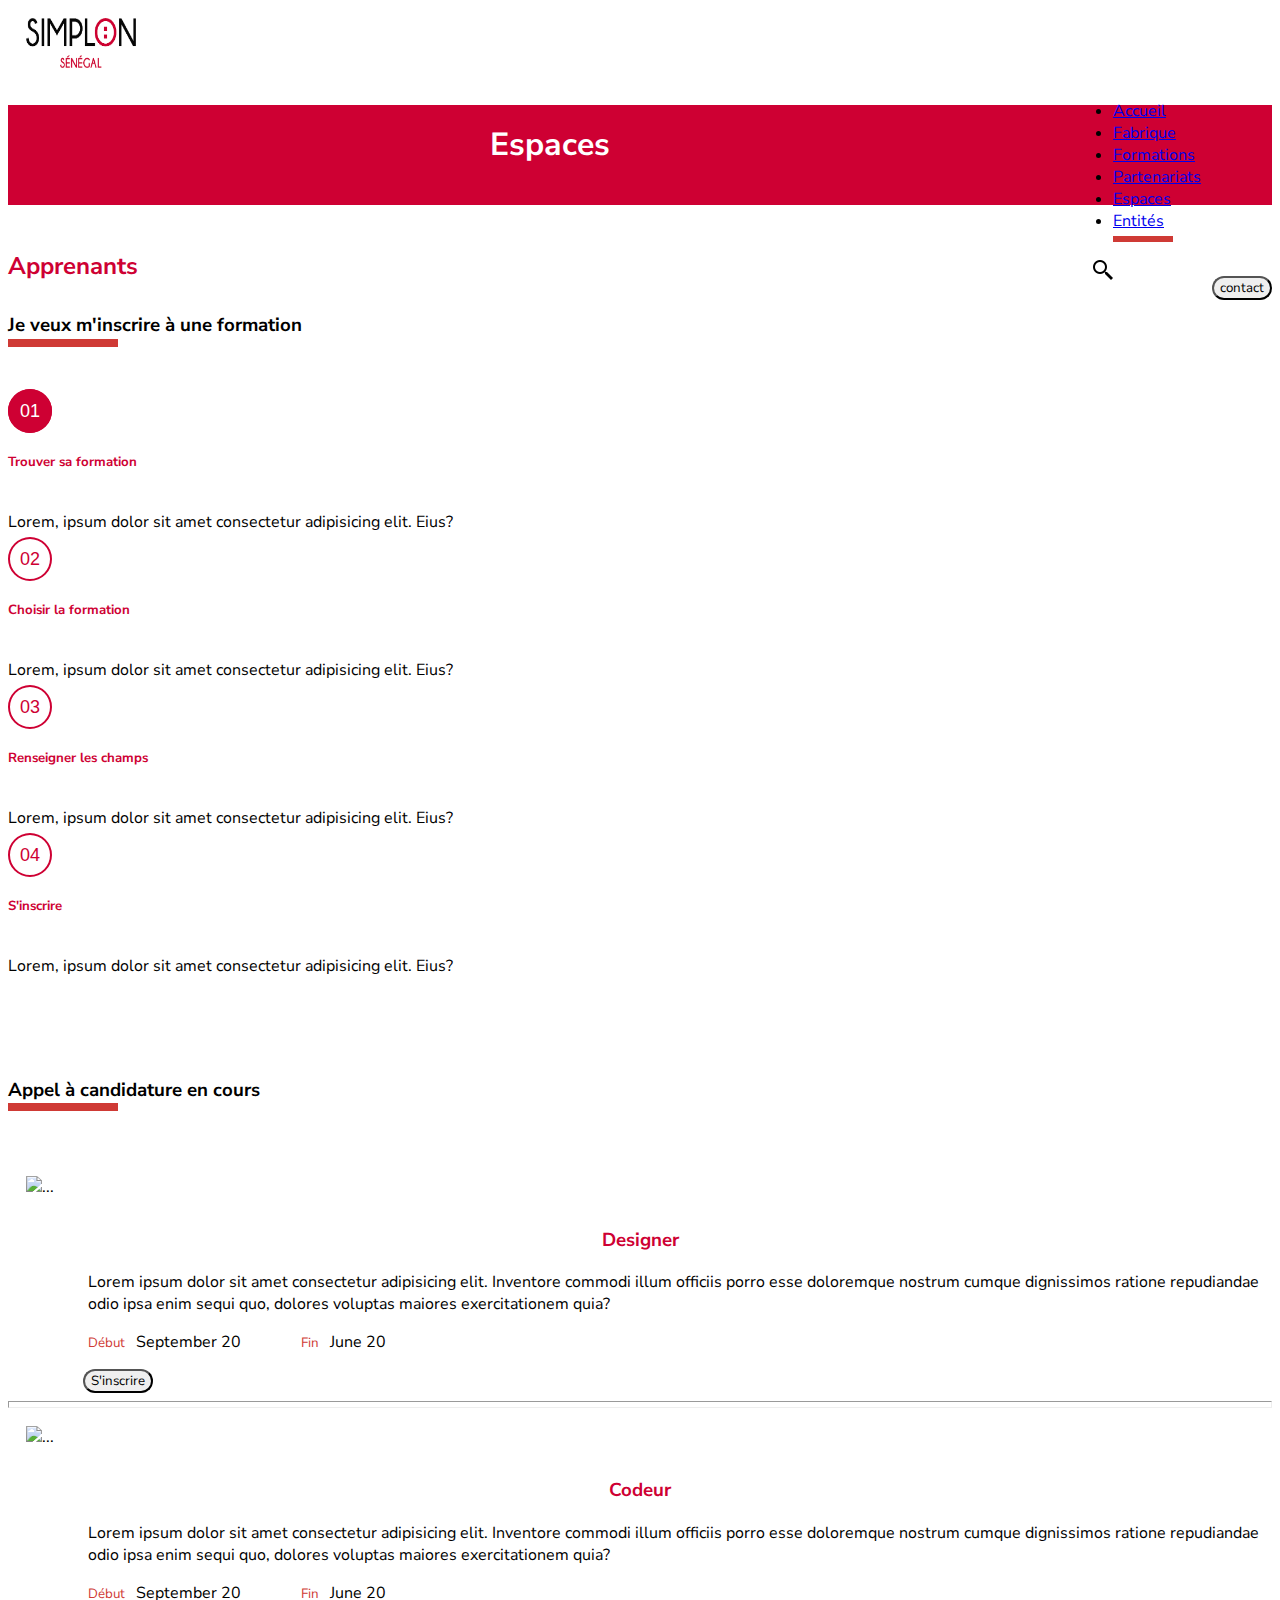
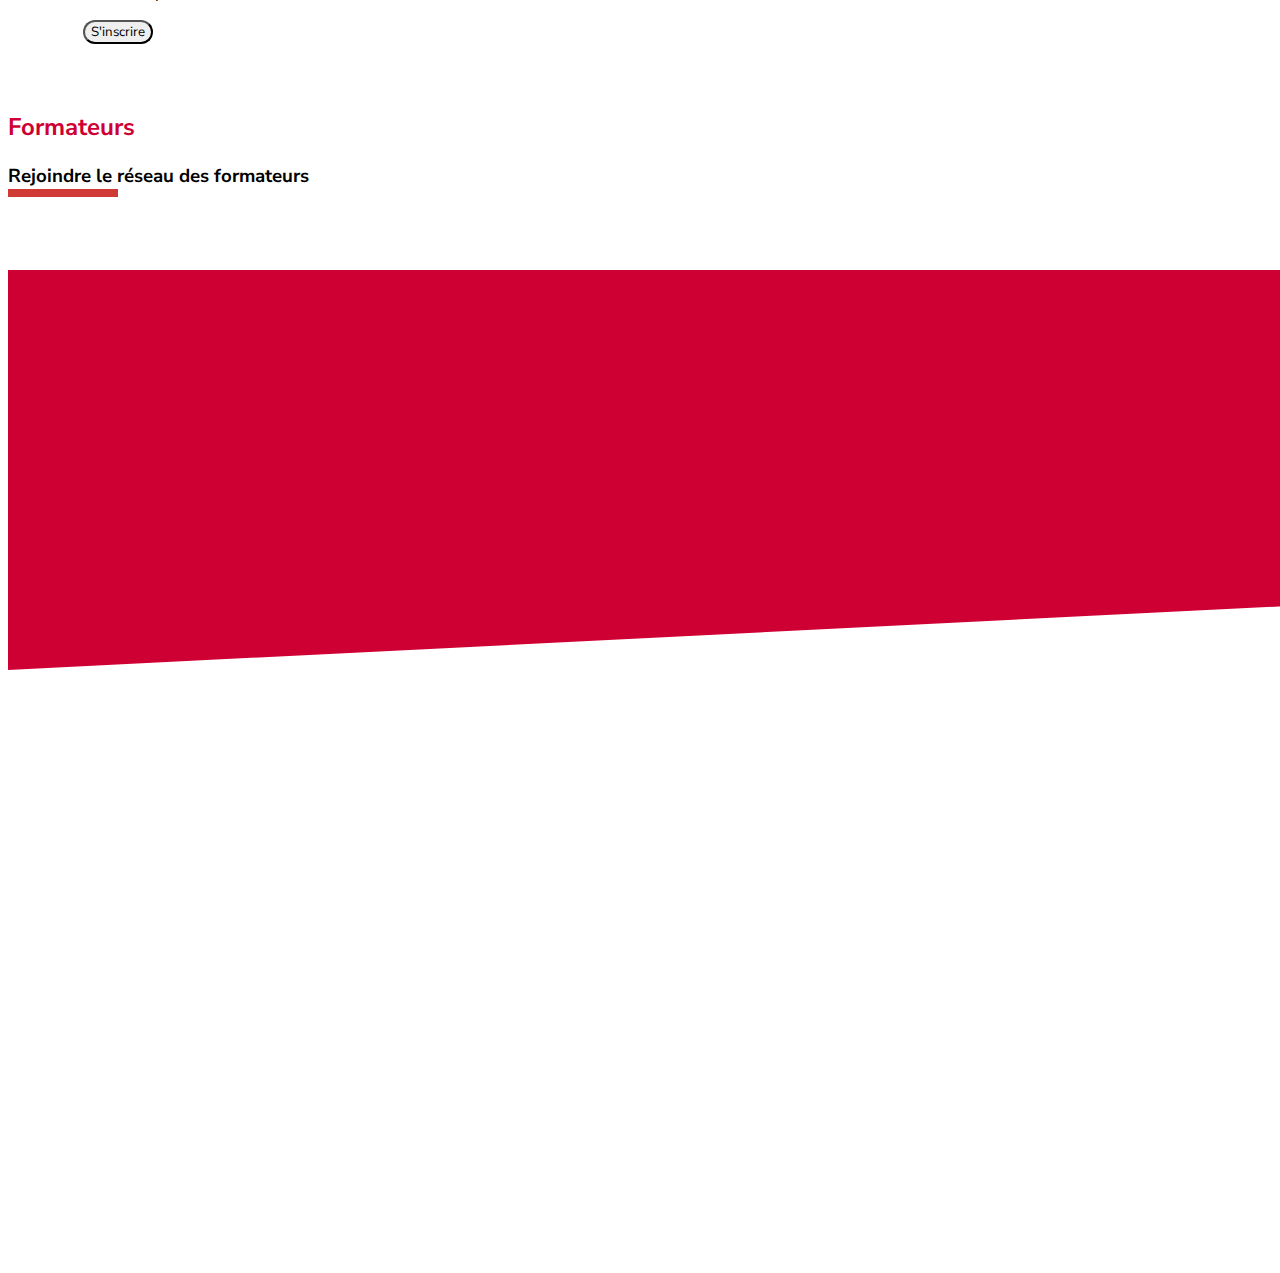
==== espace.html @ 616d5874 "première partie de Espace" ====
<!DOCTYPE html>
<html lang="fr">
<head>
    <meta charset="UTF-8">
    <meta http-equiv="X-UA-Compatible" content="IE=edge">
    <meta name="viewport" content="width=device-width, initial-scale=1.0">
    <link href="https://cdn.jsdelivr.net/npm/bootstrap@5.1.3/dist/css/bootstrap.min.css" rel="stylesheet" integrity="sha384-1BmE4kWBq78iYhFldvKuhfTAU6auU8tT94WrHftjDbrCEXSU1oBoqyl2QvZ6jIW3" crossorigin="anonymous">
    <link rel="stylesheet" href="espace.css">
    <title>Espace</title>
</head>
<body>
  <div class="row">
      <div class="col-6">
        <img src="images/simplon.png" width="110px" height="50px" alt="" id="logo">
      </div>
      <div class="col-6" id="liste">
        <nav class="navbar navbar-expand-lg ">
          <ul class="navbar-nav ml-auto">
              <li class="nav-item">
                  <a id="nv1" class="nav-link" href="#">
                    Accueil
                  </a>
              </li>
              <li class="nav-item">
                  <a class="nav-link" href="#">
                    Fabrique
                  </a>
              </li>
              <li class="nav-item">
                  <a class="nav-link" href="#">
                    Formations
                  </a>
              </li>
              <li class="nav-item">
                  <a class="nav-link" href="#">
                    Partenariats
                  </a>
              </li>
              <li class="nav-item">
                  <a class="nav-link" id="under" href="#">
                    Espaces
                  </a>
              </li>
              <li class="nav-item">
                  <a class="nav-link" href="#">
                    Entités
                  </a>
              </li>
          </ul>
          <img src="images/icons8-search-24.png" alt="" id="search">
          <button class="btn btn-danger" id="btn1">contact</button>
        </nav>
      </div>
  </div>
  <div class="bar_rouge">
      <h1>Espaces</h1>
  </div>
  <h2>Apprenants</h2>
  <div class="container">
    <h3 id="sous-titre1"><span class="appel">Je veux </span>m'inscrire à une formation</h3></br></br>
      <div class="row">
        <div class="col-3" id="col3">
            <span class="cercle" id="first">01</span>
            <h5 id="etape">Trouver sa formation</h5>
            <p id="para1">
                Lorem, ipsum dolor sit amet consectetur adipisicing elit. Eius?
            </p>
        </div>
        <div class="col-3" id="col3">
            <span class="cercle">02</span>
            <h5 id="etape">Choisir la formation</h5>
            <p id="para1">
                Lorem, ipsum dolor sit amet consectetur adipisicing elit. Eius?
            </p>
        </div>
        <div class="col-3" id="col3">
            <span class="cercle">03</span>
            <h5 id="etape">Renseigner les champs</h5>
            <p id="para1">
                Lorem, ipsum dolor sit amet consectetur adipisicing elit. Eius?
            </p>
        </div>
        <div class="col-3" id="col3">
            <span class="cercle">04</span>
            <h5 id="etape">S'inscrire</h5>
            <p id="para1">
                Lorem, ipsum dolor sit amet consectetur adipisicing elit. Eius?
            </p>
        </div>
    </div>
      <h3 id="sous-titre2"><span class="appel">Appel à </span>candidature en cours</h3></br></br>
      <div class="row">
        <div class="col-lg-4">
          <img id="img1" src="../../../Téléchargements/design.png" class="img-fluid rounded-start" alt="...">
        </div>
        <div class="col-lg-8">
          <div class="card-body">
            <h3 class="card-title">Designer</h3>
            <p class="card-text">
              Lorem ipsum dolor sit amet consectetur adipisicing elit. Inventore commodi illum officiis
              porro esse doloremque nostrum cumque dignissimos ratione repudiandae odio ipsa enim sequi
              quo, dolores voluptas maiores exercitationem quia?
            </p>
            <p class="card-text"><small id="start" >Début</small> September 20<small id="end" >Fin</small> June 20</p>
            <button class="btn btn-danger" id="btn1">S'inscrire</button>
          </div>
        </div>
      </div>
      <hr class="separate">
      <div class="row">
        <div class="col-lg-4">
          <img id="img1" src="../../../Téléchargements/dev.png" class="img-fluid rounded-start" alt="...">
        </div>
        <div class="col-lg-8">
          <div class="card-body">
            <h3 class="card-title">Codeur</h3>
            <p class="card-text">
              Lorem ipsum dolor sit amet consectetur adipisicing elit. Inventore commodi illum officiis
              porro esse doloremque nostrum cumque dignissimos ratione repudiandae odio ipsa enim sequi
              quo, dolores voluptas maiores exercitationem quia?
            </p>
            <p class="card-text"><small id="start" >Début</small> September 20<small id="end" >Fin</small> June 20</p>
            <button class="btn btn-danger" id="btn2">S'inscrire</button>
          </div>
        </div>
      </div>
  </div>
</br>
  <h2>Formateurs</h2>
  <div class="container">
    <h3 id="sous-titre"><span class="appel">Rejoindre </span>le réseau des formateurs</h3></br></br>
  </div>
  <div id="trapeze">
    <h3 id="about">A propos du reseau</h3>
    <p id="txtAbout">
      Lorem ipsum dolor sit amet consectetur adipisicing elit. Repudiandae facilis corrupti nam culpa aspernatur! Neque maiores quos debitis alias nesciunt laboriosam, necessitatibus voluptatibus facere adipisci sequi esse ipsum. Autem, tempora. Ut aut suscipit, amet tempore eum expedita deserunt eveniet voluptatem.
    </p>
  </div>
</body>
</html>
---- espace.css ----
@import url('https://fonts.googleapis.com/css2?family=Nunito+Sans:ital,wght@0,200;0,300;0,400;0,600;0,700;0,800;0,900;1,200;1,300;1,400;1,600;1,700;1,800;1,900&display=swap');

/*pour éviter les soucis de marges qui débordent*/
*{
    box-sizing: border-box;
    font-family: 'Nunito Sans', sans-serif;
}
/*mettre la couleur de la page blanc*/
body{
    background-color: #FFFFFF;
    font-size: 16px;   
}

h1{
    text-align: center;
    padding: 18px;
}
h2{
    margin-top: 45px;
    color: #CE0033;
}
button,#btn1{
    border-radius: 20px;
}
#liste{
    float: right;
}

img, #search{
    margin: 10px 18px;
}
.bar_rouge {
    background-color: #CE0033;
    color: white;
    height: 100px;
}

.appel {
    position: relative;
    line-height: 1.2em;
}
.appel:before {
    position: absolute;
    left: 0;
    top: 1.4em;
    height: 0;
    width: 110px;
    content: '';
    border-top: 8px solid #CF3A35;
}
.separate{
    color: #CE0033;
    height: 7px;
}
#under{
    position: relative;
}
#under::before{
    position: absolute;
    left: 2;
    top: 3.0em;
    height: 0;
    width: 60px;
    content: '';
    border-top: 6px solid #CF3A35;
}
#sous-titre1{
    margin-top: 30px;
}
#sous-titre2{
    margin-top: 100px;
}
.cercle{
    width: 100px;
    height: 50px;
    padding: 10px;
    margin-bottom: 80px;
    border: 2px solid #CE0033;
    color: #CE0033;
    text-align: center;
    font: 18px Arial, sans-serif;
    border-radius: 50%;
}
#etape{
    color: #CE0033;
    margin-top: 30px;
    margin-bottom: 40px;
}
#first{
    background-color: #CE0033;
    color: white;
}
.nav-item{
    align-items: center;
    color: black;
}
.card-title{
    text-align: center;
    color: #CE0033;
}
.card-text{
    margin-left: 80px;
}
p .card-text{
    justify-content: left;
    margin-left: 20px;
}

p #start,#end{
    color: #CF3A35;
    margin-right: 7px;
}
p #end{
    margin-left: 60px;
}

button,#btn1 ,#btn2{
    margin-left: 75px;
    border-radius: 20px;
}
#trapeze{
    width: 0;
    height: 400px;
    border-top: 0vw solid transparent;
    border-left: 100vw solid #CE0033;
    border-bottom: 5vw solid transparent;
}

/*

.appel:before {
    position: absolute;
    left: 0;
    top: 1.4em;
    height: 0;
    width: 110px;
    content: '';
    border-top: 8px solid #CF3A35;
}

#img1{
    height: 249px;
    margin: 30px 50px;
    width: 400px;
    left: 194px;
    top: 1604px;
    border-radius: 10px;
}
.card-title{
    color: #CF3A35;
    text-align: center;
}
.designer{
    font-family: Nunito Sans;
    font-size: 30px;
    font-style: normal;
    font-weight: 700;
    line-height: 41px;
    letter-spacing: 0.05em;
    text-align: center;
}



.bar_rouge {
    margin-top: 12px;
    background-color: #CE0033;
    color: white;
    text-align: center;
    height: 100px;
}
h2{
    color: #CE0033;
    margin-top: 50px;
    margin-left: 180px;
}

#nv1{
    color: black;
    align-items: right;
}
#para1
{
    text-align: justify;
    justify-items: self-start;
}

#liste{
    float: right;
    display: inline-table;
}
.cercle{
  width: 100px;
  height: 50px;
  padding: 10px;
  border: 2px solid #CE0033;
  color: #CE0033;
  text-align: center;
  font: 14px Arial, sans-serif;
  border-radius: 50%;
}


h5{
    color: #CE0033;
}
*/
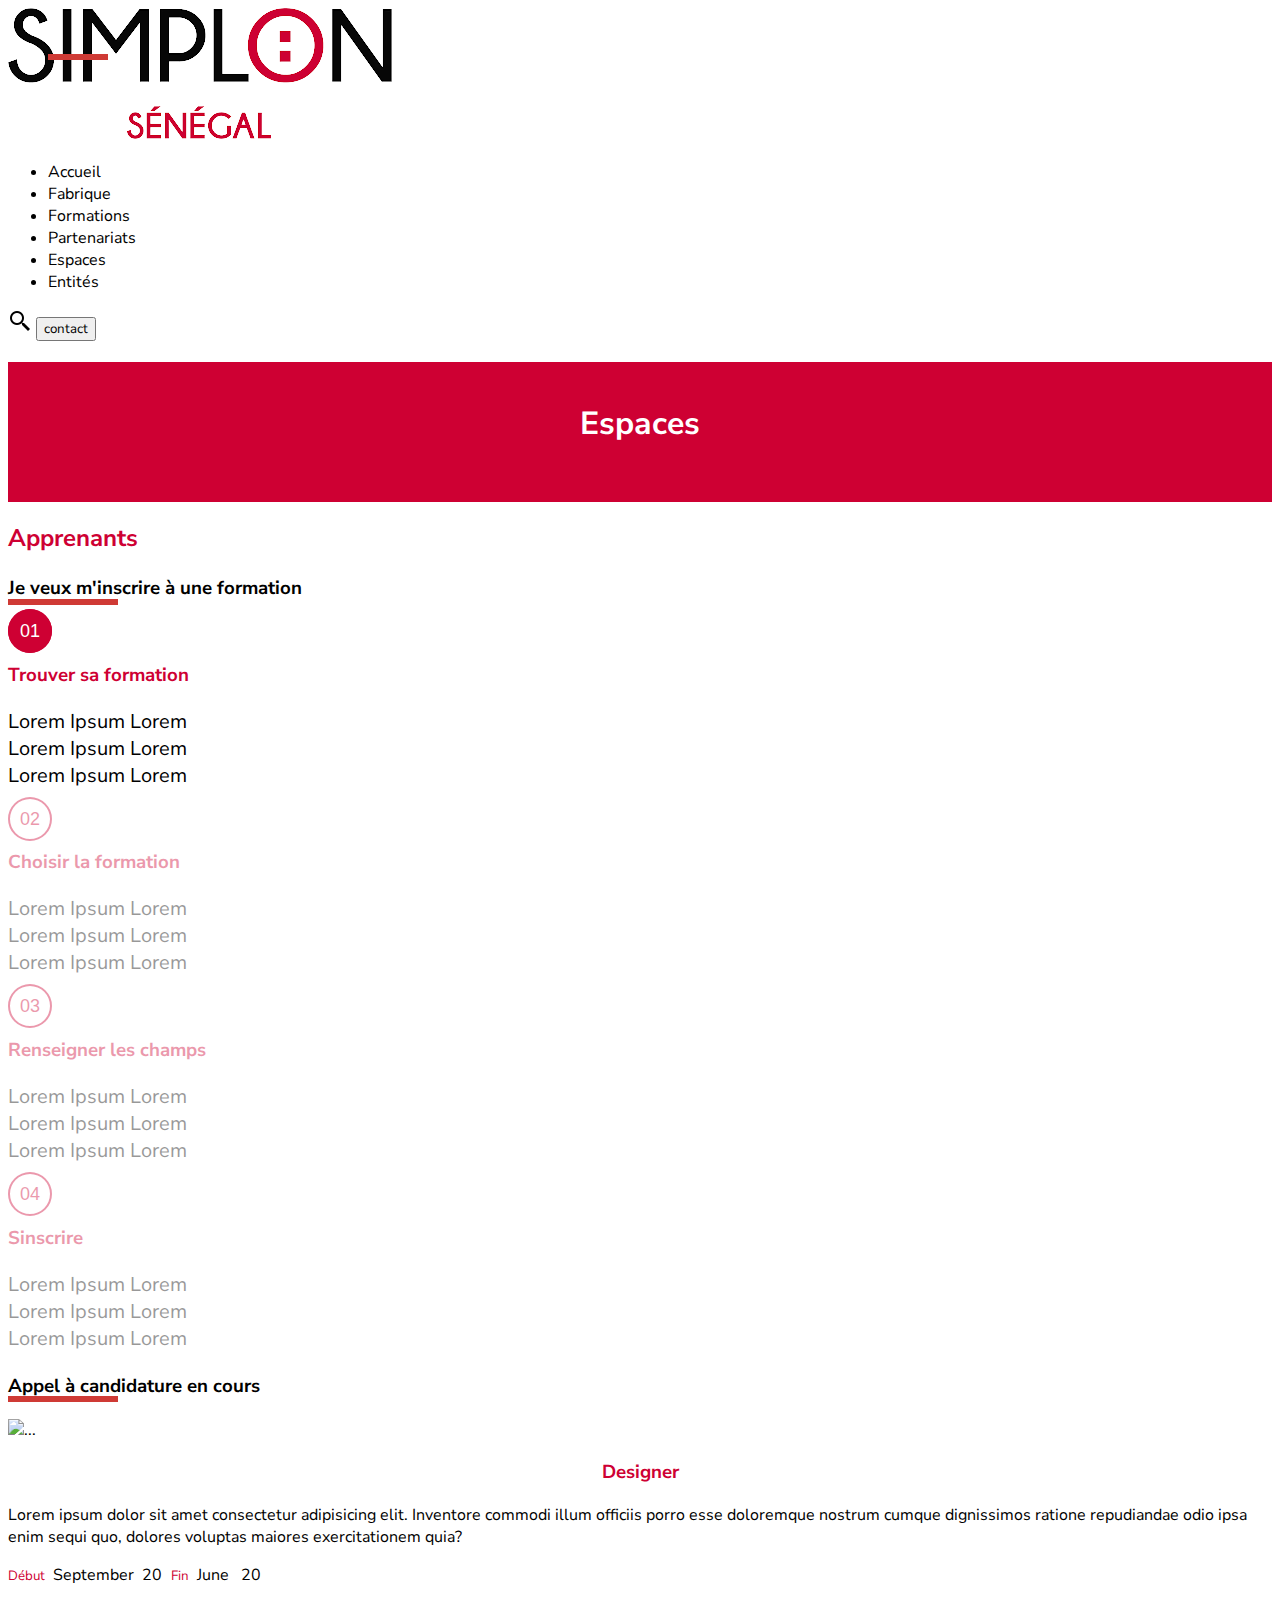
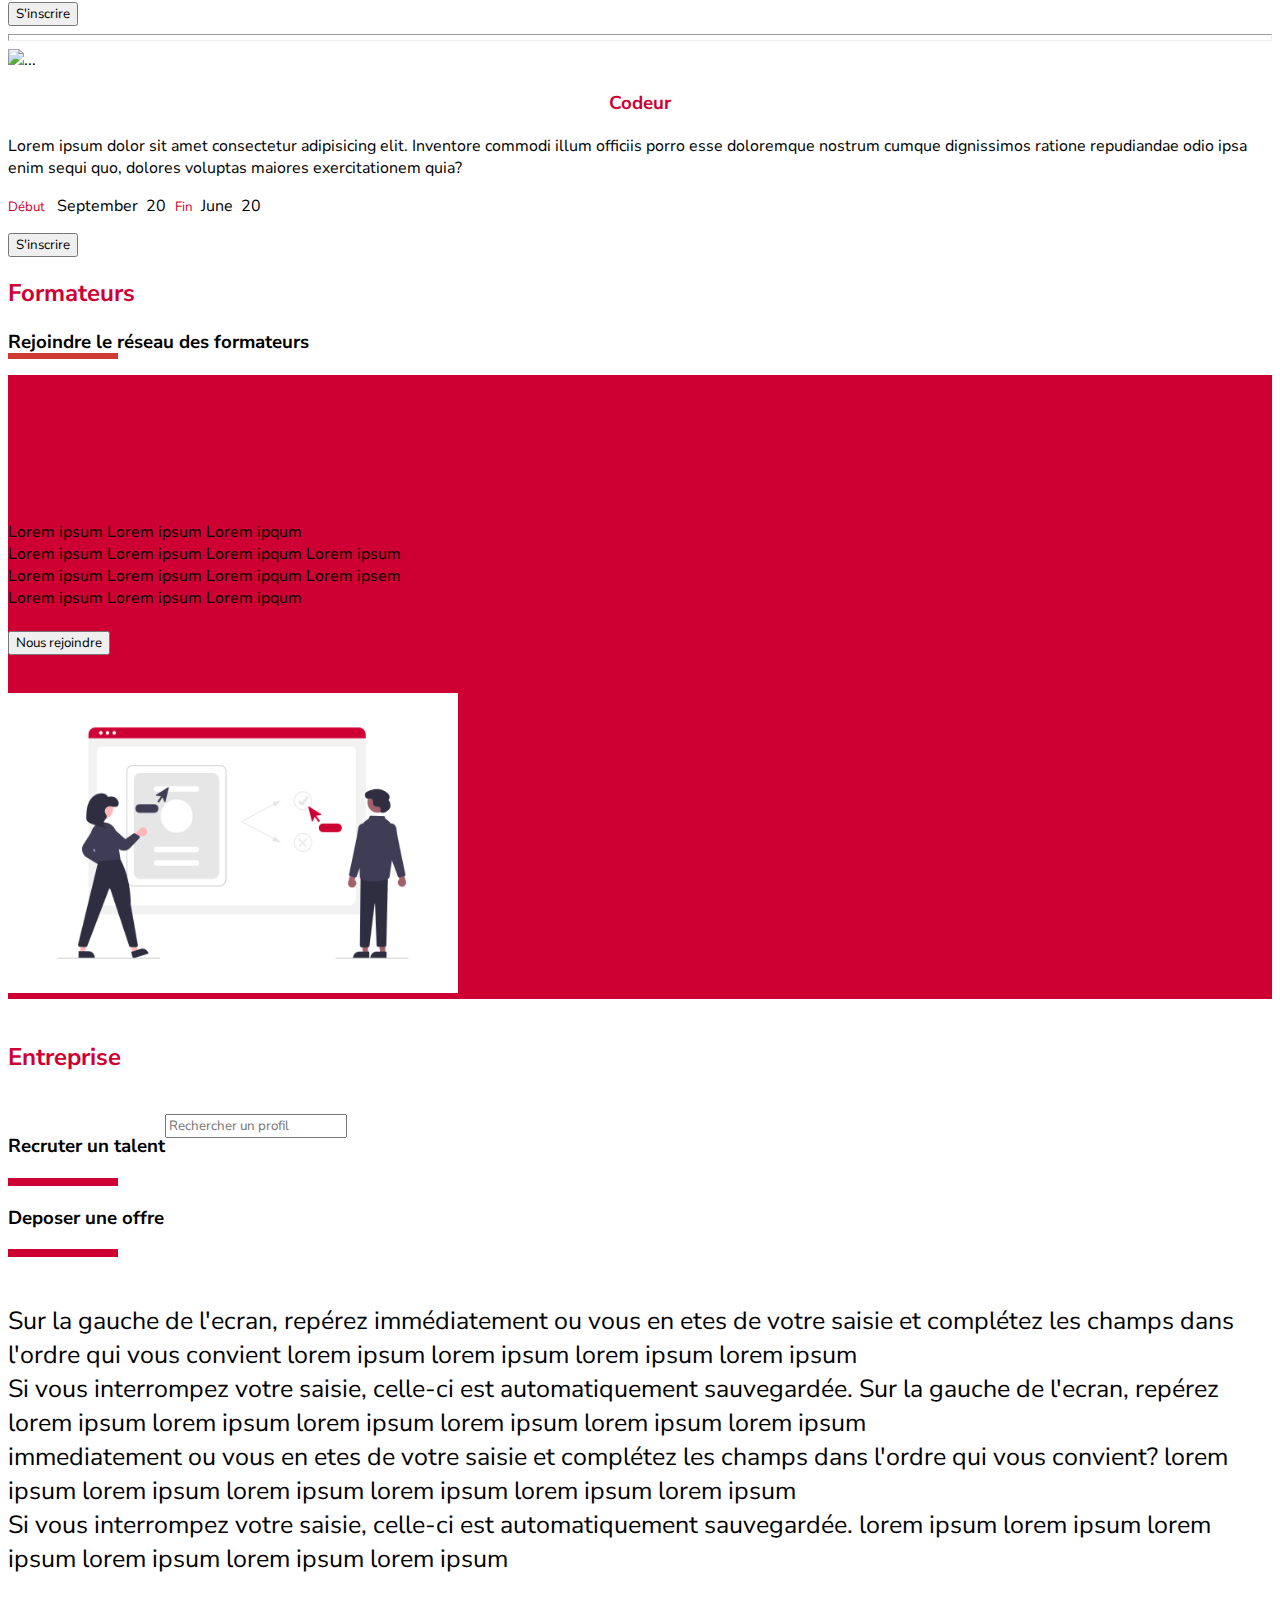
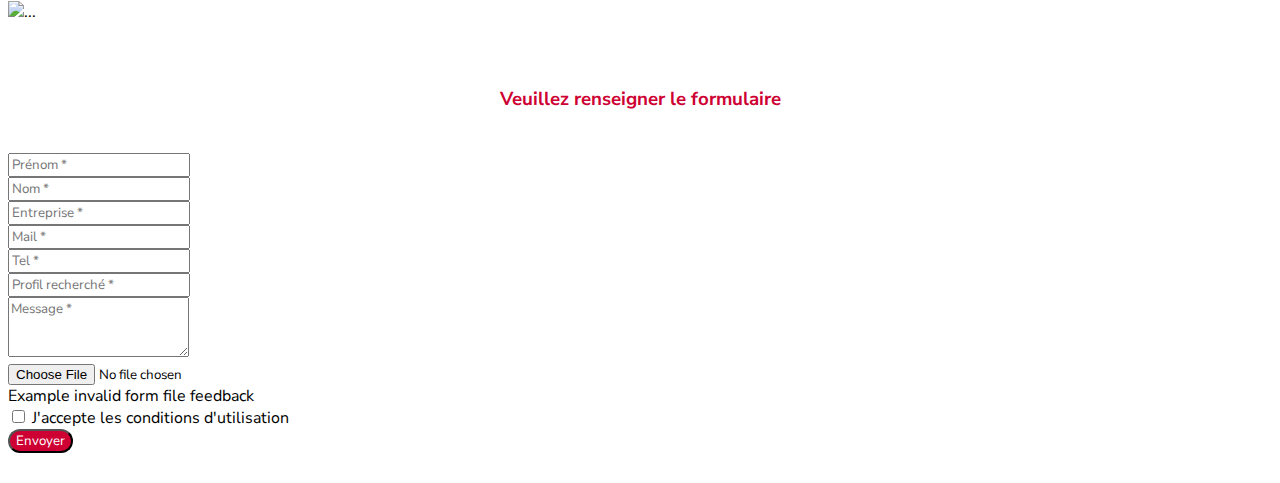
==== commit 8214d788: "In section formateur" ====
--- a/espace.html
+++ b/espace.html
@@ -9,132 +9,241 @@
     <title>Espace</title>
 </head>
 <body>
-  <div class="row">
-      <div class="col-6">
-        <img src="images/simplon.png" width="110px" height="50px" alt="" id="logo">
-      </div>
-      <div class="col-6" id="liste">
-        <nav class="navbar navbar-expand-lg ">
-          <ul class="navbar-nav ml-auto">
-              <li class="nav-item">
-                  <a id="nv1" class="nav-link" href="#">
-                    Accueil
-                  </a>
-              </li>
-              <li class="nav-item">
-                  <a class="nav-link" href="#">
-                    Fabrique
-                  </a>
-              </li>
-              <li class="nav-item">
-                  <a class="nav-link" href="#">
-                    Formations
-                  </a>
-              </li>
-              <li class="nav-item">
-                  <a class="nav-link" href="#">
-                    Partenariats
-                  </a>
-              </li>
-              <li class="nav-item">
-                  <a class="nav-link" id="under" href="#">
-                    Espaces
-                  </a>
-              </li>
-              <li class="nav-item">
-                  <a class="nav-link" href="#">
-                    Entités
-                  </a>
-              </li>
-          </ul>
-          <img src="images/icons8-search-24.png" alt="" id="search">
-          <button class="btn btn-danger" id="btn1">contact</button>
+                                                  <!--- Header-->
+<header>
+    <div class="row p-5 mx-3">
+            <!--Logo de simplon-->
+            <div class="col-4">
+                <img src="images/simplon.png" class="w-50" alt="">
+            </div>
+            <div class="col-8">
+                <nav class="navbar navbar-expand-lg ">
+                    <ul class="navbar-nav ml-auto">
+                        <li class="ms-4 mx-5">
+                            <a  href="#">
+                                Accueil
+                            </a>
+                        </li>
+                        <li class="ms-4 mx-5">
+                            <a  href="#">
+                                Fabrique
+                            </a>
+                        </li>
+                        <li class="ms-4 mx-5">
+                            <a  href="#">
+                                Formations
+                            </a>
+                        </li>
+                        <li class="ms-4 mx-5">
+                            <a  href="#">
+                                Partenariats
+                            </a>
+                        </li>
+                        <li class="ms-4 mx-5">
+                            <a  id="under1" href="#">
+                                Espaces
+                            </a>
+                        </li>
+                        <li class="ms-4 mx-5">
+                            <a  href="#">
+                                Entités
+                            </a>
+                        </li>
+                    </ul>
+                    <img src="images/icons8-search-24.png" class="ms-5 mx-5" alt="">
+                    <button class="btn btn-danger ms-5 rounded-pill">contact</button>
+                </nav>
+            </div>
+    </div>
+</header>
+                <!--- end - Header-->
+  <main>              
+        <nav class="container-fluid mb-3" style="background: #CE0033; color: white; height: 140px; width: 100%;">
+          <h1>Espaces</h1>
         </nav>
-      </div>
-  </div>
-  <div class="bar_rouge">
-      <h1>Espaces</h1>
-  </div>
-  <h2>Apprenants</h2>
-  <div class="container">
-    <h3 id="sous-titre1"><span class="appel">Je veux </span>m'inscrire à une formation</h3></br></br>
+        <div class="p-5">
+              <h2>Apprenants</h2>
+              <h3 id="sous-titre1" class="mt-5 appel">Je veux m'inscrire à une formation</h3>
+        </div>
+        <div class="container">
+          <div class="row">
+              <div class="col-md-3">
+                  <span class="cercle" id="first">01</span>
+                  <h3 style="color: #CE0033;">Trouver sa formation</h3>
+                  <p style="font-size: 20px;"> Lorem Ipsum Lorem <br> Lorem Ipsum Lorem <br> Lorem Ipsum Lorem <br> </p>
+              </div>
+              <div class="col-md-3" style="opacity: 0.4;">
+                  <span class="cercle">02</span>
+                  <h3 style="color: #CE0033;">Choisir la formation</h3>
+                  <p style="font-size: 20px;"> Lorem Ipsum Lorem <br> Lorem Ipsum Lorem <br> Lorem Ipsum Lorem <br> </p>
+              </div>
+              <div class="col-md-3" style="opacity: 0.4;">
+                  <span class="cercle">03</span>
+                  <h3 style="color: #CE0033;">Renseigner les champs</h3>
+                  <p style="font-size: 20px;"> Lorem Ipsum Lorem <br> Lorem Ipsum Lorem <br> Lorem Ipsum Lorem <br> </p>
+              </div>
+              <div class="col-md-3" style="opacity: 0.4;">
+                  <span class="cercle">04</span>
+                  <h3 style="color: #CE0033;">Sinscrire</h3>
+                  <p style="font-size: 20px;"> Lorem Ipsum Lorem <br> Lorem Ipsum Lorem <br> Lorem Ipsum Lorem <br> </p>
+              </div>
+          </div>
+      </div>
+
+      <div class="p-5">
+        <h3 id="sous-titre1" class="mt-5 appel">Appel à candidature en cours</h3>
+      </div>
+
+      <div class="container">
+          <div class="row">
+            <div class="col-lg-4">
+              <img src="../../../Téléchargements/design.png" class="img-fluid rounded-start mx-5 w-75" alt="...">
+            </div>
+            <div class="col-lg-8 mb-5">
+              <div class="p-3">
+                <h3 class="card-title p-2">Designer</h3>
+                <p class="card-text">
+                  Lorem ipsum dolor sit amet consectetur adipisicing elit. Inventore commodi illum officiis
+                  porro esse doloremque nostrum cumque dignissimos ratione repudiandae odio ipsa enim sequi
+                  quo, dolores voluptas maiores exercitationem quia?
+                </p>
+                <p class="card-text"><small style="color: #CE0033;">Début</small> &nbsp;September &nbsp;20<small style="color: #CE0033;">&nbsp;&nbsp;&nbsp;Fin</small>&nbsp; June &nbsp; 20</p>
+                <button class="btn btn-danger rounded-pill">S'inscrire</button>
+              </div>
+            </div>
+          </div>
+          <hr class="separate ms-5 w-95">
+          <div class="row">
+            <div class="col-lg-4">
+              <img src="../../../Téléchargements/dev.png" class="img-fluid rounded-start mx-5 w-75" alt="...">
+            </div>
+            <div class="col-lg-8 mb-5">
+              <div class="p-3">
+                <h3 class="card-title p-2">Codeur</h3>
+                <p class="card-text">
+                  Lorem ipsum dolor sit amet consectetur adipisicing elit. Inventore commodi illum officiis
+                  porro esse doloremque nostrum cumque dignissimos ratione repudiandae odio ipsa enim sequi
+                  quo, dolores voluptas maiores exercitationem quia?
+                </p>
+                <p class="card-text"><small style="color: #CE0033; ">Début</small> &nbsp; September &nbsp;20<small style="color: #CE0033;">&nbsp;&nbsp;&nbsp;Fin</small>&nbsp; June &nbsp;20</p>
+                <button class="btn btn-danger rounded-pill">S'inscrire</button>
+              </div>
+            </div>
+          </div>
+    </div>
+
+                                                    <!--Formateurs-->
+    <div class="p-5">
+        <h2>Formateurs</h2>
+        <h3 class="mt-5 appel">Rejoindre le réseau des formateurs</h3>
+    </div>
+
+    <div class="container-fluid">
       <div class="row">
-        <div class="col-3" id="col3">
-            <span class="cercle" id="first">01</span>
-            <h5 id="etape">Trouver sa formation</h5>
-            <p id="para1">
-                Lorem, ipsum dolor sit amet consectetur adipisicing elit. Eius?
-            </p>
+        <div class="card mb-3" style="max-width: 100%;">
+            <div class="row g-0" style="background-color: #CE0033;" id="texte">
+                <div class="col-md-6 p-5">
+                  <div class="card-body">
+                      <br><br>
+                      <h3 class="card-title" >A propos du réseau</h3> <br>
+                      <p class="card-text" > Lorem ipsum Lorem ipsum Lorem ipqum <br> Lorem ipsum Lorem ipsum Lorem ipqum Lorem ipsum <br> Lorem ipsum Lorem ipsum Lorem ipqum Lorem ipsem <br> Lorem ipsum Lorem ipsum Lorem ipqum <br><br>
+                        <button class="btn btn-danger rounded-pill mx-2">Nous rejoindre</button>
+                      </p>
+                  </div>
+                </div>
+                <div class="col-md-6">
+                    <br>
+                    <img src="images/formateur.png" class="img rounded-start " style="height: 300px; width: 450px;" alt="...">
+                </div>
+                
+            </div>
         </div>
-        <div class="col-3" id="col3">
-            <span class="cercle">02</span>
-            <h5 id="etape">Choisir la formation</h5>
-            <p id="para1">
-                Lorem, ipsum dolor sit amet consectetur adipisicing elit. Eius?
-            </p>
-        </div>
-        <div class="col-3" id="col3">
-            <span class="cercle">03</span>
-            <h5 id="etape">Renseigner les champs</h5>
-            <p id="para1">
-                Lorem, ipsum dolor sit amet consectetur adipisicing elit. Eius?
-            </p>
-        </div>
-        <div class="col-3" id="col3">
-            <span class="cercle">04</span>
-            <h5 id="etape">S'inscrire</h5>
-            <p id="para1">
-                Lorem, ipsum dolor sit amet consectetur adipisicing elit. Eius?
-            </p>
-        </div>
-    </div>
-      <h3 id="sous-titre2"><span class="appel">Appel à </span>candidature en cours</h3></br></br>
+      </div>
+    </div>
+
+    <div class="container-fluid p-5">
+      <br>
+      <h2 style="color: #CE0033;">Entreprise</h2>
+      <br>
+      <div style="display: flex;" class="row">
+      <div class="col-md-6">
+      <h3>Recruter un talent</h3>
+      <div style="width: 110px; height: 8px; background-color: #CE0033;"></div>
+      </div>
+      <div class="col-md-6">
+      <form>
+      <input class="form-control mr-sm-2 w-50" type="search" placeholder="Rechercher un profil" aria-label="Search" >
+      </form>
+      </div>
+      </div>
+      </div>
+      <div class="container-fluid p-5">
+      </div>
+      <div class="container-fluid p-5">
+      <h3>Deposer une offre</h3>
+      <div style="width: 110px; height: 8px; background-color: #CE0033;"></div>
+      <br>
       <div class="row">
-        <div class="col-lg-4">
-          <img id="img1" src="../../../Téléchargements/design.png" class="img-fluid rounded-start" alt="...">
-        </div>
-        <div class="col-lg-8">
-          <div class="card-body">
-            <h3 class="card-title">Designer</h3>
-            <p class="card-text">
-              Lorem ipsum dolor sit amet consectetur adipisicing elit. Inventore commodi illum officiis
-              porro esse doloremque nostrum cumque dignissimos ratione repudiandae odio ipsa enim sequi
-              quo, dolores voluptas maiores exercitationem quia?
-            </p>
-            <p class="card-text"><small id="start" >Début</small> September 20<small id="end" >Fin</small> June 20</p>
-            <button class="btn btn-danger" id="btn1">S'inscrire</button>
-          </div>
-        </div>
-      </div>
-      <hr class="separate">
+      <p style="font-size: 25px;">
+      Sur la gauche de l'ecran, repérez immédiatement ou vous en etes de votre saisie et complétez les champs 
+      dans l'ordre qui vous convient lorem ipsum lorem ipsum lorem ipsum lorem ipsum<br>
+      Si vous interrompez votre saisie, celle-ci est automatiquement sauvegardée. Sur la gauche de l'ecran, repérez lorem ipsum lorem ipsum lorem ipsum lorem ipsum lorem ipsum lorem ipsum<br>
+      immediatement ou vous en etes de votre saisie et complétez les champs dans l'ordre qui vous convient? lorem ipsum lorem ipsum lorem ipsum lorem ipsum lorem ipsum lorem ipsum<br>
+      Si vous interrompez votre saisie, celle-ci est automatiquement sauvegardée. lorem ipsum lorem ipsum lorem ipsum lorem ipsum lorem ipsum lorem ipsum
+      </p>
+      </div>
       <div class="row">
-        <div class="col-lg-4">
-          <img id="img1" src="../../../Téléchargements/dev.png" class="img-fluid rounded-start" alt="...">
-        </div>
-        <div class="col-lg-8">
-          <div class="card-body">
-            <h3 class="card-title">Codeur</h3>
-            <p class="card-text">
-              Lorem ipsum dolor sit amet consectetur adipisicing elit. Inventore commodi illum officiis
-              porro esse doloremque nostrum cumque dignissimos ratione repudiandae odio ipsa enim sequi
-              quo, dolores voluptas maiores exercitationem quia?
-            </p>
-            <p class="card-text"><small id="start" >Début</small> September 20<small id="end" >Fin</small> June 20</p>
-            <button class="btn btn-danger" id="btn2">S'inscrire</button>
-          </div>
-        </div>
-      </div>
-  </div>
-</br>
-  <h2>Formateurs</h2>
-  <div class="container">
-    <h3 id="sous-titre"><span class="appel">Rejoindre </span>le réseau des formateurs</h3></br></br>
-  </div>
-  <div id="trapeze">
-    <h3 id="about">A propos du reseau</h3>
-    <p id="txtAbout">
-      Lorem ipsum dolor sit amet consectetur adipisicing elit. Repudiandae facilis corrupti nam culpa aspernatur! Neque maiores quos debitis alias nesciunt laboriosam, necessitatibus voluptatibus facere adipisci sequi esse ipsum. Autem, tempora. Ut aut suscipit, amet tempore eum expedita deserunt eveniet voluptatem.
-    </p>
-  </div>
+      <div class="col-md-6">
+      <img src="Images/simp11.png" class="img-fluid" alt="...">
+      </div>
+      <div class="col-md-6">
+      <br><br>
+      <h3 style="color: #CE0033; text-align: center;">Veuillez renseigner le formulaire</h3>
+      <br>
+      <form class="row g-3">
+      <div class="col-md-6">
+      <input type="text" class="form-control" id="inputEmail4" placeholder="Prénom *">
+      </div>
+      <div class="col-md-6">
+      <input type="text" class="form-control" id="inputPassword4" placeholder="Nom *">
+      </div>
+      <div class="col-md-6">
+      <input type="text" class="form-control" id="inputEmail4" placeholder="Entreprise *">
+      </div>
+      <div class="col-md-6">
+      <input type="email" class="form-control" id="inputPassword4" placeholder="Mail *">
+      </div>
+      <div class="col-md-6">
+      <input type="text" class="form-control" id="inputEmail4" placeholder="Tel *">
+      </div>
+      <div class="col-md-6">
+      <input type="text" class="form-control" id="inputPassword4" placeholder="Profil recherché *">
+      </div>
+      <div class="mb-3">
+      <textarea class="form-control" id="exampleFormControlTextarea1" rows="3" placeholder="Message *"></textarea>
+      </div>
+      <div class="mb-3">
+      <input type="file" class="form-control" aria-label="file example" required>
+      <div class="invalid-feedback">Example invalid form file feedback</div>
+      </div>
+      <div class="col-12">
+      <div class="form-check">
+      <input class="form-check-input" type="checkbox" id="gridCheck">
+      <label class="form-check-label" for="gridCheck">    
+      J'accepte les conditions d'utilisation
+      </label>
+      </div>
+      </div>
+      <div class="col-12">
+      <button type="submit" style="color: #FFFFFF; background-color: #CE0033; border-radius: 40px;">Envoyer</button>
+      </div>
+      </form>
+      </div>
+      </div>
+      </div>
+      <div class="container-fluid p-5">
+      <br>
+    </div>
+  </main>
 </body>
 </html>--- a/espace.css
+++ b/espace.css
@@ -4,6 +4,7 @@
 *{
     box-sizing: border-box;
     font-family: 'Nunito Sans', sans-serif;
+    
 }
 /*mettre la couleur de la page blanc*/
 body{
@@ -13,110 +14,75 @@
 
 h1{
     text-align: center;
-    padding: 18px;
+    padding: 40px;
 }
 h2{
-    margin-top: 45px;
     color: #CE0033;
 }
-button,#btn1{
-    border-radius: 20px;
-}
-#liste{
-    float: right;
-}
 
-img, #search{
-    margin: 10px 18px;
-}
 .bar_rouge {
     background-color: #CE0033;
     color: white;
-    height: 100px;
 }
 
 .appel {
     position: relative;
-    line-height: 1.2em;
+    line-height: 1.5em;
 }
 .appel:before {
     position: absolute;
     left: 0;
-    top: 1.4em;
-    height: 0;
+    top: 1.3em;
+    height: 1;
     width: 110px;
     content: '';
-    border-top: 8px solid #CF3A35;
+    border-top: 6px solid #CF3A35;
 }
 .separate{
     color: #CE0033;
     height: 7px;
 }
-#under{
-    position: relative;
+
+ul li a{
+    text-decoration: none;
+    color: black;
 }
-#under::before{
+
+#under1::before{
     position: absolute;
     left: 2;
-    top: 3.0em;
+    top: 3.4em;
     height: 0;
     width: 60px;
     content: '';
     border-top: 6px solid #CF3A35;
 }
-#sous-titre1{
-    margin-top: 30px;
-}
-#sous-titre2{
-    margin-top: 100px;
-}
+
+
 .cercle{
     width: 100px;
     height: 50px;
     padding: 10px;
-    margin-bottom: 80px;
     border: 2px solid #CE0033;
     color: #CE0033;
     text-align: center;
     font: 18px Arial, sans-serif;
     border-radius: 50%;
 }
-#etape{
-    color: #CE0033;
-    margin-top: 30px;
-    margin-bottom: 40px;
-}
+
 #first{
     background-color: #CE0033;
     color: white;
-}
-.nav-item{
-    align-items: center;
-    color: black;
 }
 .card-title{
     text-align: center;
     color: #CE0033;
 }
-.card-text{
-    margin-left: 80px;
-}
 p .card-text{
     justify-content: left;
-    margin-left: 20px;
-}
-
-p #start,#end{
-    color: #CF3A35;
-    margin-right: 7px;
-}
-p #end{
-    margin-left: 60px;
-}
-
-button,#btn1 ,#btn2{
-    margin-left: 75px;
-    border-radius: 20px;
+    font-size: 25px;
+    text-align: center;
+    color: #FFFFFF
 }
 #trapeze{
     width: 0;
@@ -125,6 +91,8 @@
     border-left: 100vw solid #CE0033;
     border-bottom: 5vw solid transparent;
 }
+
+
 
 /*
 
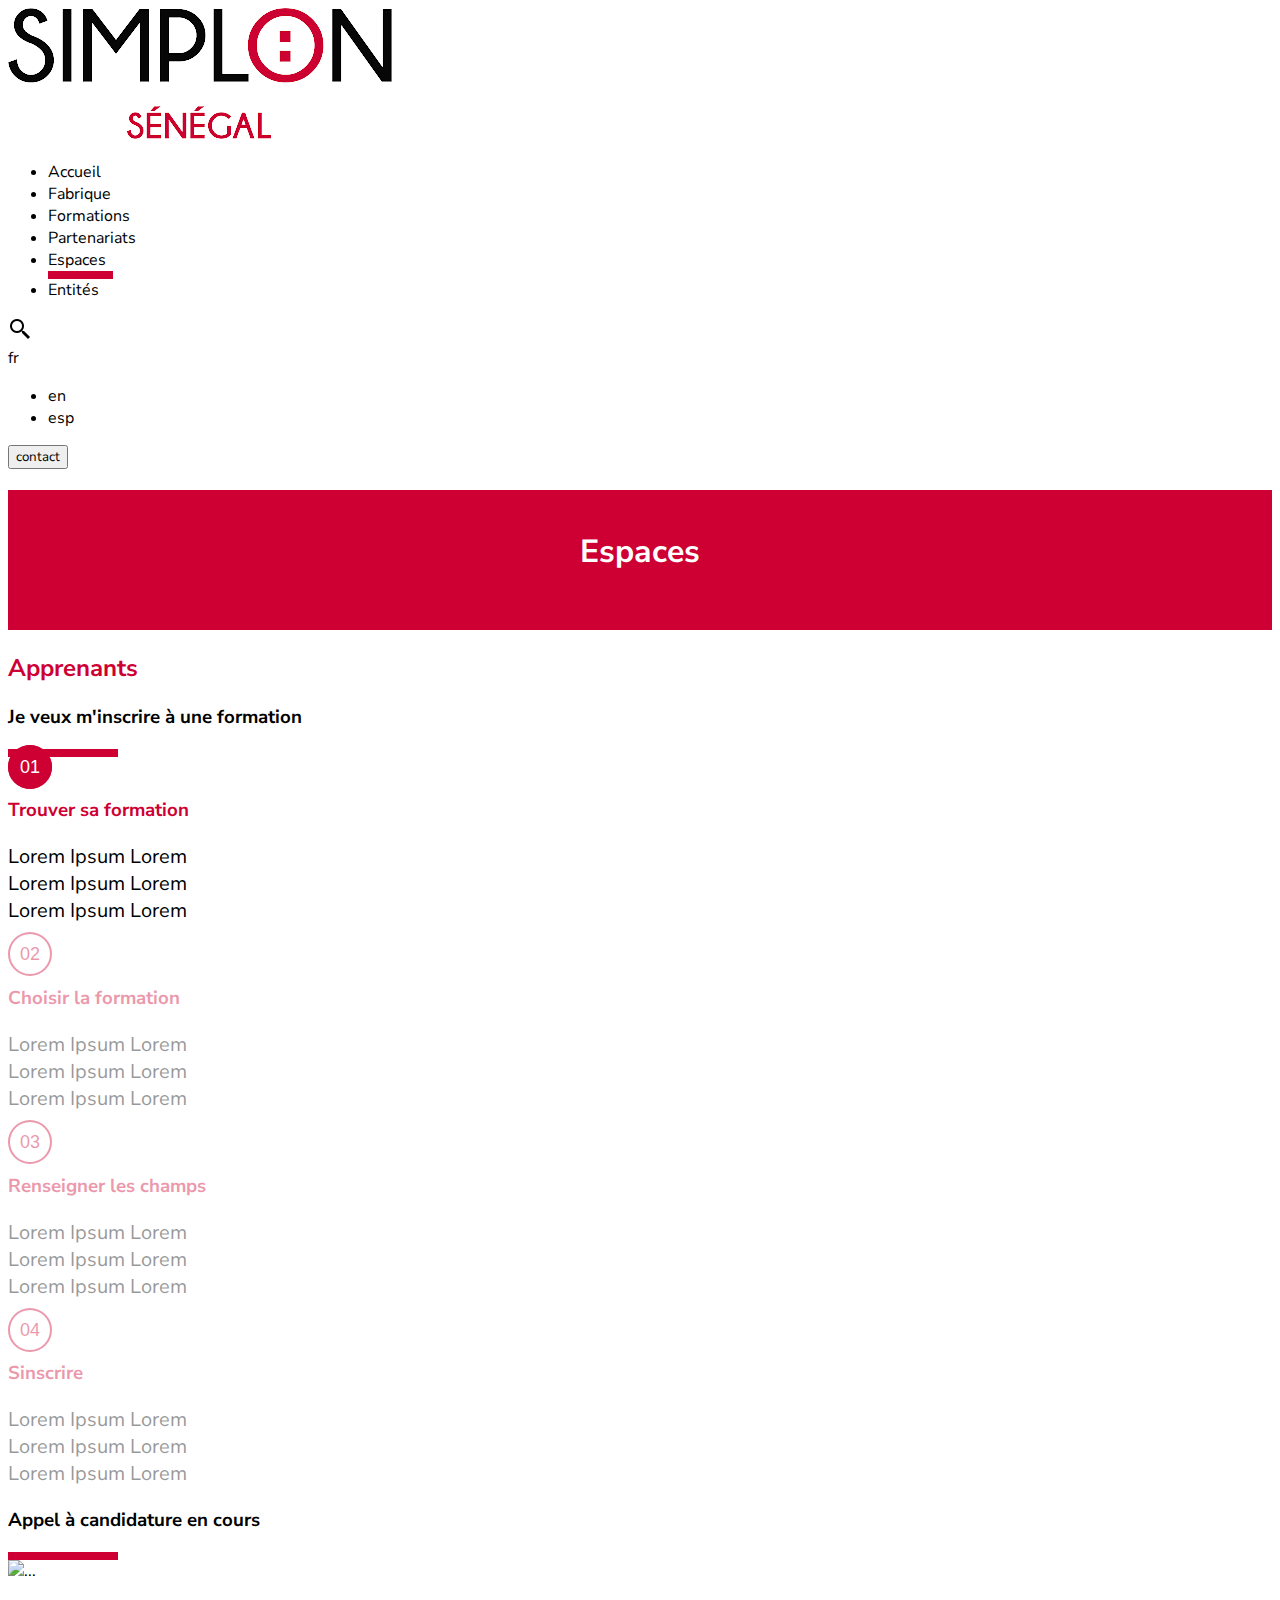
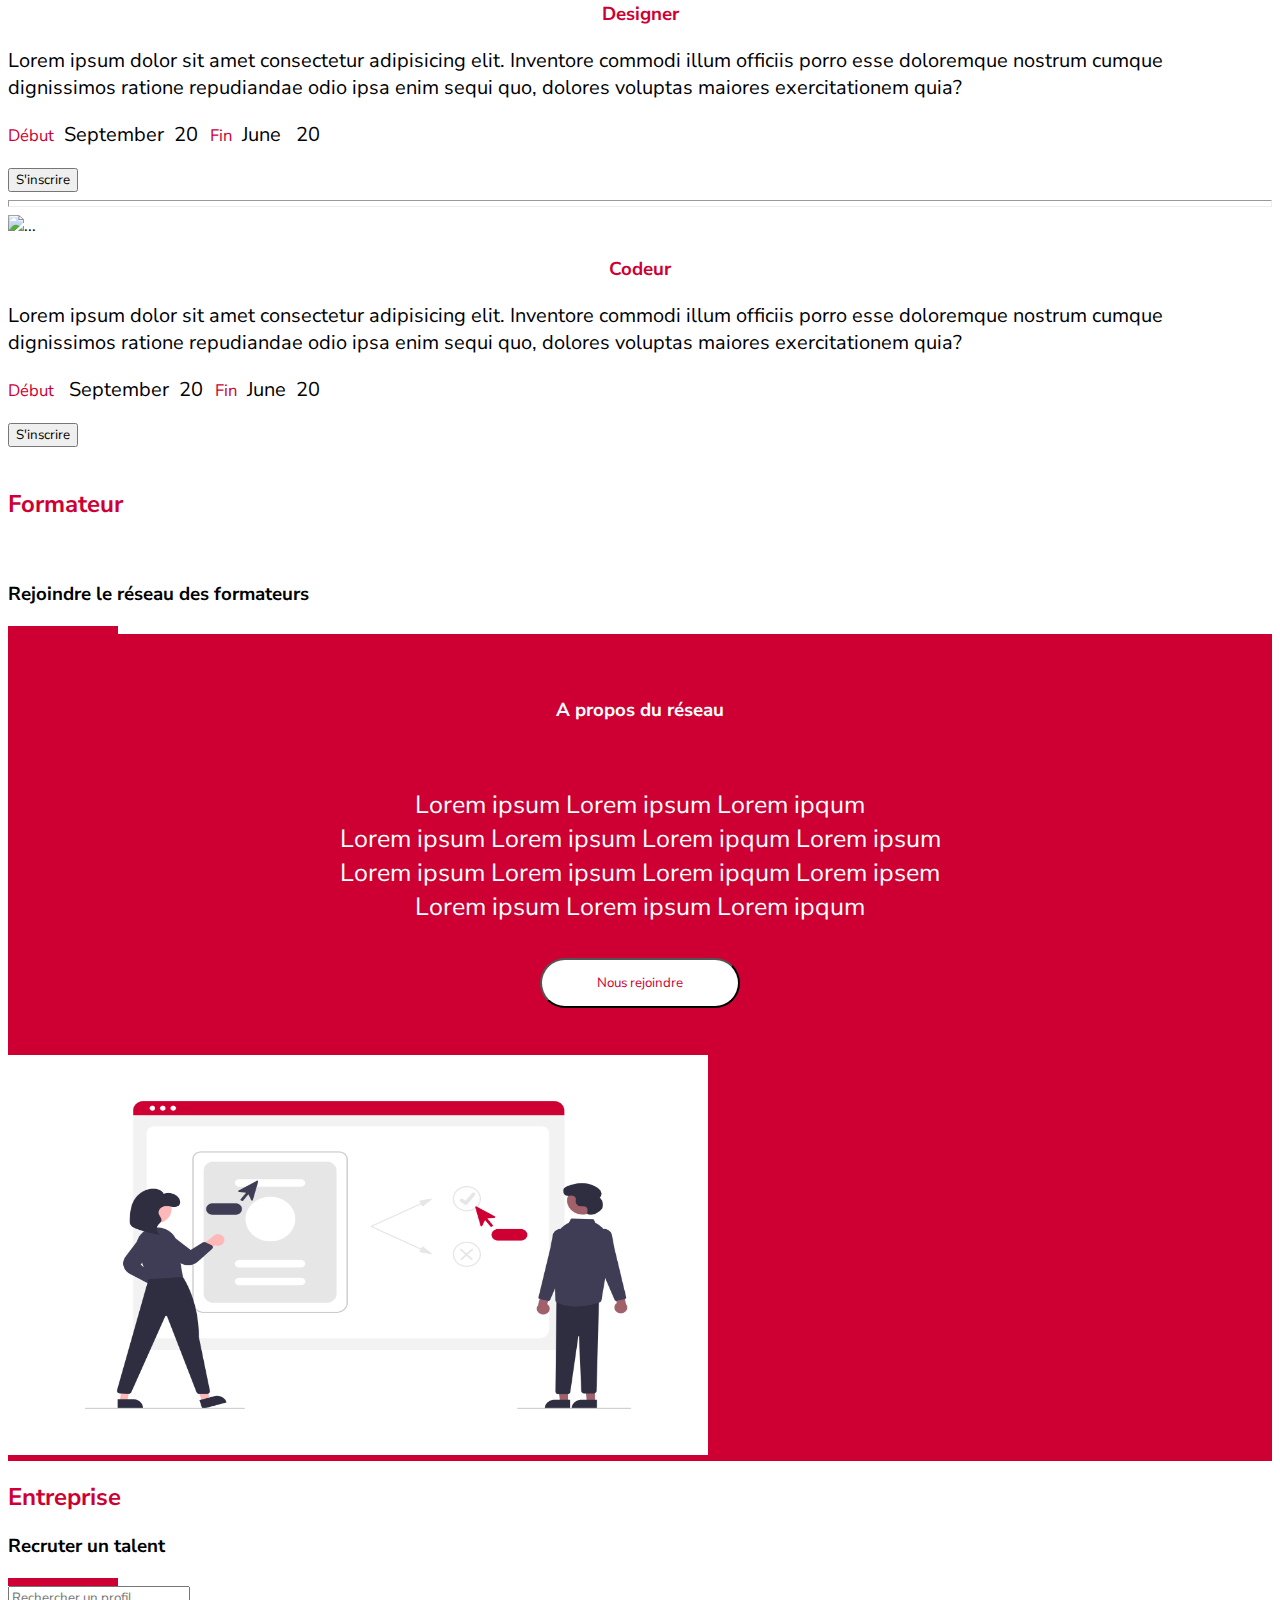
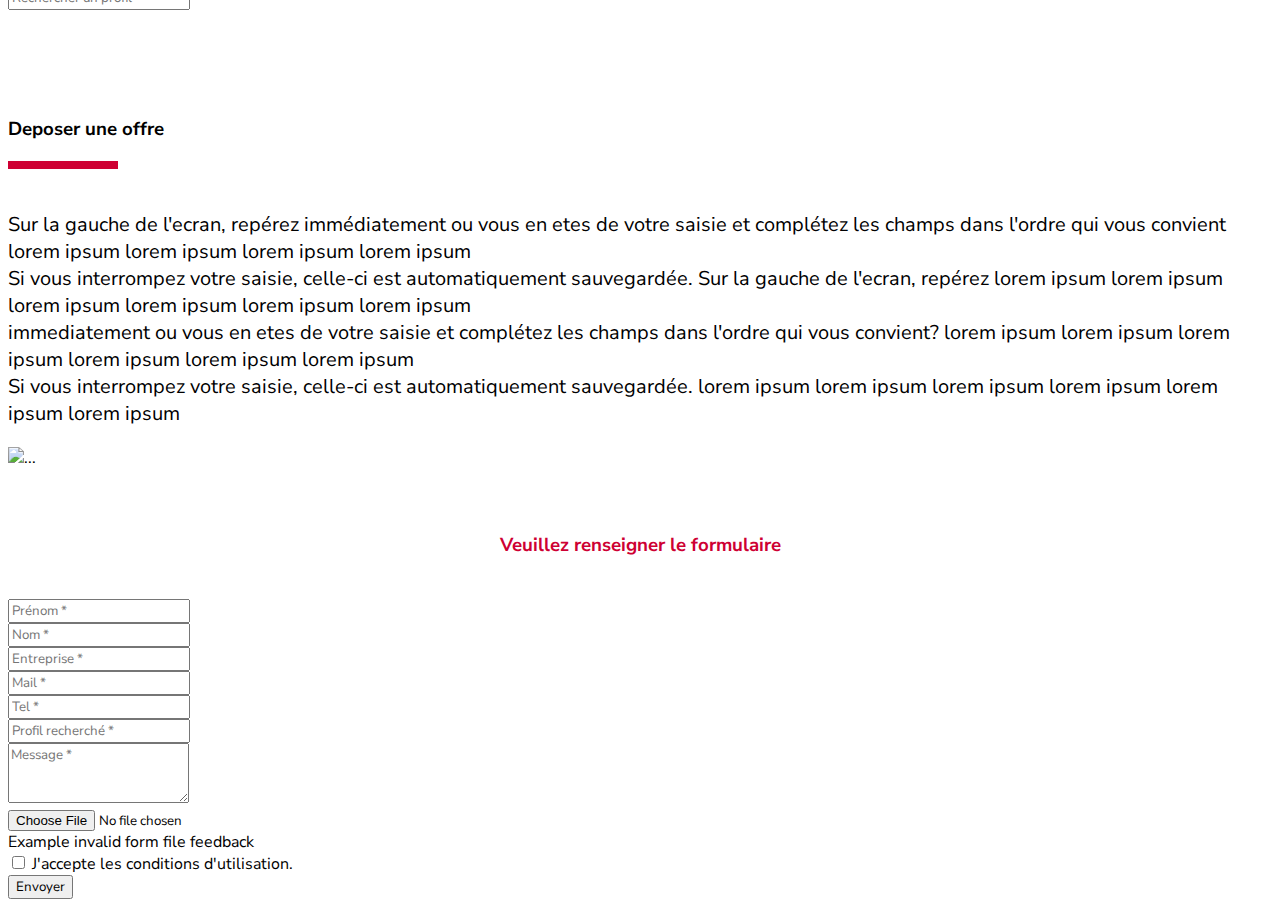
==== commit cf6baa28: "waiting for partner part" ====
--- a/espace.html
+++ b/espace.html
@@ -11,87 +11,99 @@
 <body>
                                                   <!--- Header-->
 <header>
-    <div class="row p-5 mx-3">
+    <div class="row p-4 mx-3">
             <!--Logo de simplon-->
             <div class="col-4">
-                <img src="images/simplon.png" class="w-50" alt="">
+                <img src="images/simplon.png" class="w-25" alt="">
             </div>
             <div class="col-8">
-                <nav class="navbar navbar-expand-lg ">
+                <nav class="navbar navbar-expand-lg">
                     <ul class="navbar-nav ml-auto">
-                        <li class="ms-4 mx-5">
+                        <li class="ms-2 mt-0 mx-5">
                             <a  href="#">
                                 Accueil
                             </a>
                         </li>
-                        <li class="ms-4 mx-5">
+                        <li class="ms-2 mt-0 mx-5">
                             <a  href="#">
                                 Fabrique
                             </a>
                         </li>
-                        <li class="ms-4 mx-5">
+                        <li class="ms-2 mt-0 mx-5">
                             <a  href="#">
                                 Formations
                             </a>
                         </li>
-                        <li class="ms-4 mx-5">
+                        <li class="ms-2 mt-0 mx-5">
                             <a  href="#">
                                 Partenariats
                             </a>
                         </li>
-                        <li class="ms-4 mx-5">
-                            <a  id="under1" href="#">
+                        <li class="ms-2 mt-0 mx-5">
+                            <a  href="#">
                                 Espaces
-                            </a>
-                        </li>
-                        <li class="ms-4 mx-5">
+                                <div id="soulign1"></div>
+                            </a>
+                        </li>
+                        <li class="ms-2 mt-0 mx-5">
                             <a  href="#">
                                 Entités
                             </a>
                         </li>
                     </ul>
-                    <img src="images/icons8-search-24.png" class="ms-5 mx-5" alt="">
-                    <button class="btn btn-danger ms-5 rounded-pill">contact</button>
+                    <img src="images/icons8-search-24.png" class="mb-1 mx-4" alt="">
+                    <div class="dropdown">
+                      <div class="dropdown-toggle mr-2" type="button" id="dropdownMenuButton1" data-bs-toggle="dropdown" aria-expanded="true">
+                        fr
+                      </div>
+                      <ul class="dropdown-menu" aria-labelledby="dropdownMenuButton1">
+                        <li><a class="dropdown-item" href="#">en</a></li>
+                        <li><a class="dropdown-item" href="#">esp</a></li>
+                      </ul>
+                    </div>
+                    <button class="btn btn-danger mb-3 ms-5 rounded-pill">contact</button>
                 </nav>
             </div>
     </div>
 </header>
                 <!--- end - Header-->
   <main>              
-        <nav class="container-fluid mb-3" style="background: #CE0033; color: white; height: 140px; width: 100%;">
+        <nav class="container-fluid mt-0">
           <h1>Espaces</h1>
         </nav>
         <div class="p-5">
               <h2>Apprenants</h2>
-              <h3 id="sous-titre1" class="mt-5 appel">Je veux m'inscrire à une formation</h3>
+              <h3 id="sous-titre1" class="mt-5">Je veux m'inscrire à une formation</h3>
+              <div id="soulign2"></div>
         </div>
         <div class="container">
-          <div class="row">
+          <div class="row mx-5">
               <div class="col-md-3">
-                  <span class="cercle" id="first">01</span>
-                  <h3 style="color: #CE0033;">Trouver sa formation</h3>
-                  <p style="font-size: 20px;"> Lorem Ipsum Lorem <br> Lorem Ipsum Lorem <br> Lorem Ipsum Lorem <br> </p>
-              </div>
-              <div class="col-md-3" style="opacity: 0.4;">
-                  <span class="cercle">02</span>
-                  <h3 style="color: #CE0033;">Choisir la formation</h3>
-                  <p style="font-size: 20px;"> Lorem Ipsum Lorem <br> Lorem Ipsum Lorem <br> Lorem Ipsum Lorem <br> </p>
-              </div>
-              <div class="col-md-3" style="opacity: 0.4;">
-                  <span class="cercle">03</span>
-                  <h3 style="color: #CE0033;">Renseigner les champs</h3>
-                  <p style="font-size: 20px;"> Lorem Ipsum Lorem <br> Lorem Ipsum Lorem <br> Lorem Ipsum Lorem <br> </p>
-              </div>
-              <div class="col-md-3" style="opacity: 0.4;">
-                  <span class="cercle">04</span>
-                  <h3 style="color: #CE0033;">Sinscrire</h3>
-                  <p style="font-size: 20px;"> Lorem Ipsum Lorem <br> Lorem Ipsum Lorem <br> Lorem Ipsum Lorem <br> </p>
+                  <span class="cercle ms-4" id="first">01</span>
+                  <h3 class="mt-5" id="e1">Trouver sa formation</h3>
+                  <p> Lorem Ipsum Lorem <br> Lorem Ipsum Lorem <br> Lorem Ipsum Lorem <br> </p>
+              </div>
+              <div class="col-md-3" id="opa2">
+                  <span class="cercle ms-4">02</span>
+                  <h3 class="mt-5" id="e2">Choisir la formation</h3>
+                  <p> Lorem Ipsum Lorem <br> Lorem Ipsum Lorem <br> Lorem Ipsum Lorem <br> </p>
+              </div>
+              <div class="col-md-3" id="opa3">
+                  <span class="cercle ms-4">03</span>
+                  <h3 class="mt-5" id="e3">Renseigner les champs</h3>
+                  <p> Lorem Ipsum Lorem <br> Lorem Ipsum Lorem <br> Lorem Ipsum Lorem <br> </p>
+              </div>
+              <div class="col-md-3" id="opa4">
+                  <span class="cercle ms-4">04</span>
+                  <h3 class="mt-5" id="e4">Sinscrire</h3>
+                  <p> Lorem Ipsum Lorem <br> Lorem Ipsum Lorem <br> Lorem Ipsum Lorem <br> </p>
               </div>
           </div>
       </div>
 
       <div class="p-5">
-        <h3 id="sous-titre1" class="mt-5 appel">Appel à candidature en cours</h3>
+        <h3 id="sous-titre1" class="mt-5">Appel à candidature en cours</h3>
+        <div id="soulign3"></div>
       </div>
 
       <div class="container">
@@ -107,12 +119,12 @@
                   porro esse doloremque nostrum cumque dignissimos ratione repudiandae odio ipsa enim sequi
                   quo, dolores voluptas maiores exercitationem quia?
                 </p>
-                <p class="card-text"><small style="color: #CE0033;">Début</small> &nbsp;September &nbsp;20<small style="color: #CE0033;">&nbsp;&nbsp;&nbsp;Fin</small>&nbsp; June &nbsp; 20</p>
+                <p class="card-text"><small>Début</small> &nbsp;September &nbsp;20<small>&nbsp;&nbsp;&nbsp;Fin</small>&nbsp; June &nbsp; 20</p>
                 <button class="btn btn-danger rounded-pill">S'inscrire</button>
               </div>
             </div>
           </div>
-          <hr class="separate ms-5 w-95">
+          <hr class="separate mb-5 w-95">
           <div class="row">
             <div class="col-lg-4">
               <img src="../../../Téléchargements/dev.png" class="img-fluid rounded-start mx-5 w-75" alt="...">
@@ -125,125 +137,138 @@
                   porro esse doloremque nostrum cumque dignissimos ratione repudiandae odio ipsa enim sequi
                   quo, dolores voluptas maiores exercitationem quia?
                 </p>
-                <p class="card-text"><small style="color: #CE0033; ">Début</small> &nbsp; September &nbsp;20<small style="color: #CE0033;">&nbsp;&nbsp;&nbsp;Fin</small>&nbsp; June &nbsp;20</p>
+                <p class="card-text"><small>Début</small> &nbsp; September &nbsp;20<small>&nbsp;&nbsp;&nbsp;Fin</small>&nbsp; June &nbsp;20</p>
                 <button class="btn btn-danger rounded-pill">S'inscrire</button>
               </div>
             </div>
           </div>
     </div>
 
-                                                    <!--Formateurs-->
-    <div class="p-5">
-        <h2>Formateurs</h2>
-        <h3 class="mt-5 appel">Rejoindre le réseau des formateurs</h3>
-    </div>
-
+    <!--Formateurs-->
+    <div class="container-fluid p-5">
+      <br>
+      <h2>Formateur</h2>
+      <br>
+      <h3>Rejoindre le réseau des formateurs</h3>
+      <div id="soulign4"></div>
+    </div>
+    
     <div class="container-fluid">
       <div class="row">
-        <div class="card mb-3" style="max-width: 100%;">
-            <div class="row g-0" style="background-color: #CE0033;" id="texte">
-                <div class="col-md-6 p-5">
-                  <div class="card-body">
-                      <br><br>
-                      <h3 class="card-title" >A propos du réseau</h3> <br>
-                      <p class="card-text" > Lorem ipsum Lorem ipsum Lorem ipqum <br> Lorem ipsum Lorem ipsum Lorem ipqum Lorem ipsum <br> Lorem ipsum Lorem ipsum Lorem ipqum Lorem ipsem <br> Lorem ipsum Lorem ipsum Lorem ipqum <br><br>
-                        <button class="btn btn-danger rounded-pill mx-2">Nous rejoindre</button>
-                      </p>
-                  </div>
-                </div>
-                <div class="col-md-6">
-                    <br>
-                    <img src="images/formateur.png" class="img rounded-start " style="height: 300px; width: 450px;" alt="...">
-                </div>
-                
-            </div>
+        <div class="card mb-3" id="card_rse">
+          <div class="row g-0" id="reseau">
+            <div class="col-md-6 p-5">
+              <div class="card-body">
+                <br><br>
+                <h3 class="card-title" id="apropo">A propos du réseau</h3> <br>
+                <p class="card-text" id="l_rej"> Lorem ipsum Lorem ipsum Lorem ipqum <br> Lorem ipsum Lorem ipsum Lorem ipqum Lorem ipsum <br> Lorem ipsum Lorem ipsum Lorem ipqum Lorem ipsem <br> Lorem ipsum Lorem ipsum Lorem ipqum <br><br>
+                  <button id="rej">Nous rejoindre</button>
+                </p>
+              </div>
+            </div>
+            <div class="col-md-6">
+              <br>
+              <img src="images/formateur.png" class="img-fluid rounded-start" id="rdf" alt="...">
+            </div>
+          </div>
         </div>
       </div>
     </div>
 
     <div class="container-fluid p-5">
-      <br>
-      <h2 style="color: #CE0033;">Entreprise</h2>
-      <br>
-      <div style="display: flex;" class="row">
-      <div class="col-md-6">
-      <h3>Recruter un talent</h3>
-      <div style="width: 110px; height: 8px; background-color: #CE0033;"></div>
-      </div>
-      <div class="col-md-6">
-      <form>
-      <input class="form-control mr-sm-2 w-50" type="search" placeholder="Rechercher un profil" aria-label="Search" >
-      </form>
-      </div>
-      </div>
-      </div>
-      <div class="container-fluid p-5">
-      </div>
-      <div class="container-fluid p-5">
-      <h3>Deposer une offre</h3>
-      <div style="width: 110px; height: 8px; background-color: #CE0033;"></div>
-      <br>
-      <div class="row">
-      <p style="font-size: 25px;">
-      Sur la gauche de l'ecran, repérez immédiatement ou vous en etes de votre saisie et complétez les champs 
-      dans l'ordre qui vous convient lorem ipsum lorem ipsum lorem ipsum lorem ipsum<br>
-      Si vous interrompez votre saisie, celle-ci est automatiquement sauvegardée. Sur la gauche de l'ecran, repérez lorem ipsum lorem ipsum lorem ipsum lorem ipsum lorem ipsum lorem ipsum<br>
-      immediatement ou vous en etes de votre saisie et complétez les champs dans l'ordre qui vous convient? lorem ipsum lorem ipsum lorem ipsum lorem ipsum lorem ipsum lorem ipsum<br>
-      Si vous interrompez votre saisie, celle-ci est automatiquement sauvegardée. lorem ipsum lorem ipsum lorem ipsum lorem ipsum lorem ipsum lorem ipsum
-      </p>
-      </div>
-      <div class="row">
-      <div class="col-md-6">
-      <img src="Images/simp11.png" class="img-fluid" alt="...">
-      </div>
-      <div class="col-md-6">
-      <br><br>
-      <h3 style="color: #CE0033; text-align: center;">Veuillez renseigner le formulaire</h3>
-      <br>
-      <form class="row g-3">
-      <div class="col-md-6">
-      <input type="text" class="form-control" id="inputEmail4" placeholder="Prénom *">
-      </div>
-      <div class="col-md-6">
-      <input type="text" class="form-control" id="inputPassword4" placeholder="Nom *">
-      </div>
-      <div class="col-md-6">
-      <input type="text" class="form-control" id="inputEmail4" placeholder="Entreprise *">
-      </div>
-      <div class="col-md-6">
-      <input type="email" class="form-control" id="inputPassword4" placeholder="Mail *">
-      </div>
-      <div class="col-md-6">
-      <input type="text" class="form-control" id="inputEmail4" placeholder="Tel *">
-      </div>
-      <div class="col-md-6">
-      <input type="text" class="form-control" id="inputPassword4" placeholder="Profil recherché *">
-      </div>
-      <div class="mb-3">
-      <textarea class="form-control" id="exampleFormControlTextarea1" rows="3" placeholder="Message *"></textarea>
-      </div>
-      <div class="mb-3">
-      <input type="file" class="form-control" aria-label="file example" required>
-      <div class="invalid-feedback">Example invalid form file feedback</div>
-      </div>
-      <div class="col-12">
-      <div class="form-check">
-      <input class="form-check-input" type="checkbox" id="gridCheck">
-      <label class="form-check-label" for="gridCheck">    
-      J'accepte les conditions d'utilisation
-      </label>
-      </div>
-      </div>
-      <div class="col-12">
-      <button type="submit" style="color: #FFFFFF; background-color: #CE0033; border-radius: 40px;">Envoyer</button>
-      </div>
-      </form>
-      </div>
-      </div>
-      </div>
-      <div class="container-fluid p-5">
-      <br>
-    </div>
+        <h2 >Entreprise</h2>
+        <div class="row">
+            <div class="col-md-6">
+                <h3 class="mt-5">Recruter un talent</h3>
+                <div id="soulign5"></div>
+            </div>
+            <div class="col-md-6">
+              <form>
+                  <input class="form-control p-2 mt-5 w-50" type="search" placeholder="Rechercher un profil" aria-label="Search" >
+              </form>
+            </div>
+        </div>
+        <div class="row p-5">
+            <div class="col-3">
+                <img class="w-75" src="images/mai.png" alt="">
+            </div>
+            <div class="col-3">
+              <img class="w-75" src="images/mai.png" alt="">
+            </div>
+            <div class="col-3">
+              <img class="w-75" src="images/mai.png" alt="">
+            </div>
+            <div class="col-3">
+              <img class="w-75" src="images/mai.png" alt="">
+            </div>
+        </div>
+
+        <div>
+        <h3 class="mt-5">Deposer une offre</h3>
+        <div id="soulign6"></div>
+        <br>
+        <div class="row">
+            <p>
+            Sur la gauche de l'ecran, repérez immédiatement ou vous en etes de votre saisie et complétez les champs 
+            dans l'ordre qui vous convient lorem ipsum lorem ipsum lorem ipsum lorem ipsum<br>
+            Si vous interrompez votre saisie, celle-ci est automatiquement sauvegardée. Sur la gauche de l'ecran, repérez lorem ipsum lorem ipsum lorem ipsum lorem ipsum lorem ipsum lorem ipsum<br>
+            immediatement ou vous en etes de votre saisie et complétez les champs dans l'ordre qui vous convient? lorem ipsum lorem ipsum lorem ipsum lorem ipsum lorem ipsum lorem ipsum<br>
+            Si vous interrompez votre saisie, celle-ci est automatiquement sauvegardée. lorem ipsum lorem ipsum lorem ipsum lorem ipsum lorem ipsum lorem ipsum
+            </p>
+        </div>
+        <div class="row">
+            <div class="col-md-6 mt-5">
+                <img src="images/depot.png" class="img-fluid w-50" alt="...">
+            </div>
+            <div class="col-md-6">
+                <br><br>
+                <h3 id="rens">Veuillez renseigner le formulaire</h3>
+                <br>
+                <form class="row g-3">
+                  <div class="col-md-6">
+                    <input type="text" class="form-control" id="pre" placeholder="Prénom *">
+                  </div>
+                  <div class="col-md-6">
+                      <input type="text" class="form-control" id="nom" placeholder="Nom *">
+                  </div>
+                  <div class="col-md-6">
+                      <input type="text" class="form-control" id="entr" placeholder="Entreprise *">
+                  </div>
+                  <div class="col-md-6">
+                      <input type="email" class="form-control" id="mail" placeholder="Mail *">
+                  </div>
+                  <div class="col-md-6">
+                    <input type="text" class="form-control" id="tel" placeholder="Tel *">
+                  </div>
+                  <div class="col-md-6">
+                      <input type="text" class="form-control" id="pro" placeholder="Profil recherché *">
+                  </div>
+                  <div class="mb-3">
+                      <textarea class="form-control" id="msg" rows="3" placeholder="Message *"></textarea>
+                  </div>
+                  <div class="mb-3">
+                      <input type="file" class="form-control" aria-label="file example" required>
+                      <div class="invalid-feedback">Example invalid form file feedback</div>
+                  </div>
+
+                  <div class="col-12">
+                      <div class="form-check">
+                          <input class="form-check-input" type="checkbox" id="gridCheck">
+                          <label class="form-check-label" for="gridCheck">    J'accepte les conditions d'utilisation.</label>
+                      </div>
+                  </div>
+                  <div class="col-12">
+                      <button class="btn btn-danger rounded-pill" type="submit">Envoyer</button>
+                  </div>
+                </form>
+              </div>
+          </div>
+        </div>
   </main>
+
+                                            <!--Footer-->
+  <footer>
+
+  </footer>
 </body>
 </html>--- a/espace.css
+++ b/espace.css
@@ -15,6 +15,19 @@
 h1{
     text-align: center;
     padding: 40px;
+    background: #CE0033;
+    color: white;
+    height: 140px; width: 100%;
+}
+#e1,#e2,#e3,#e4{
+    color: #CE0033;
+}
+#opa2,#opa3,#opa4{
+    opacity: 0.4;
+}
+
+.row p{
+    font-size: 20px;
 }
 h2{
     color: #CE0033;
@@ -47,6 +60,9 @@
     text-decoration: none;
     color: black;
 }
+#card-rse{
+    max-width: 100%;
+}
 
 #under1::before{
     position: absolute;
@@ -58,7 +74,6 @@
     border-top: 6px solid #CF3A35;
 }
 
-
 .cercle{
     width: 100px;
     height: 50px;
@@ -74,7 +89,7 @@
     background-color: #CE0033;
     color: white;
 }
-.card-title{
+.container .card-title{
     text-align: center;
     color: #CE0033;
 }
@@ -82,7 +97,19 @@
     justify-content: left;
     font-size: 25px;
     text-align: center;
-    color: #FFFFFF
+}
+.card-text small{
+    color: #CE0033;
+}
+.card-body{
+    color: white;
+}
+.card-body button{
+    background-color: white;
+    color: #CE0033;
+}
+.container-fluid .row .card {
+    background-color: #CE0033;
 }
 #trapeze{
     width: 0;
@@ -91,8 +118,44 @@
     border-left: 100vw solid #CE0033;
     border-bottom: 5vw solid transparent;
 }
-
-
+#formateur{
+    height: 250px;
+    width: 350px;
+}
+#soulign1{
+    width: 65px; 
+    height: 8px; 
+    background-color: #CE0033;
+}
+#soulign2,#soulign3,#soulign4,#soulign5,#soulign6{
+    width: 110px; 
+    height: 8px; 
+    background-color: #CE0033;
+}
+#rens{
+    color: #CE0033;
+    text-align: center;
+}
+#apropo{
+    color: white;
+    text-align: center;
+}
+#rdf{
+    height: 400px;
+    width: 700px;
+}
+#rej{
+    background-color: #FFFFFF;
+    color: #CE0033;
+    border-radius: 40px;
+    width: 200px;
+    height: 50px;
+}
+#l_rej{
+    font-size: 25px;
+    text-align: center;
+    color: #FFFFFF;
+}
 
 /*
 
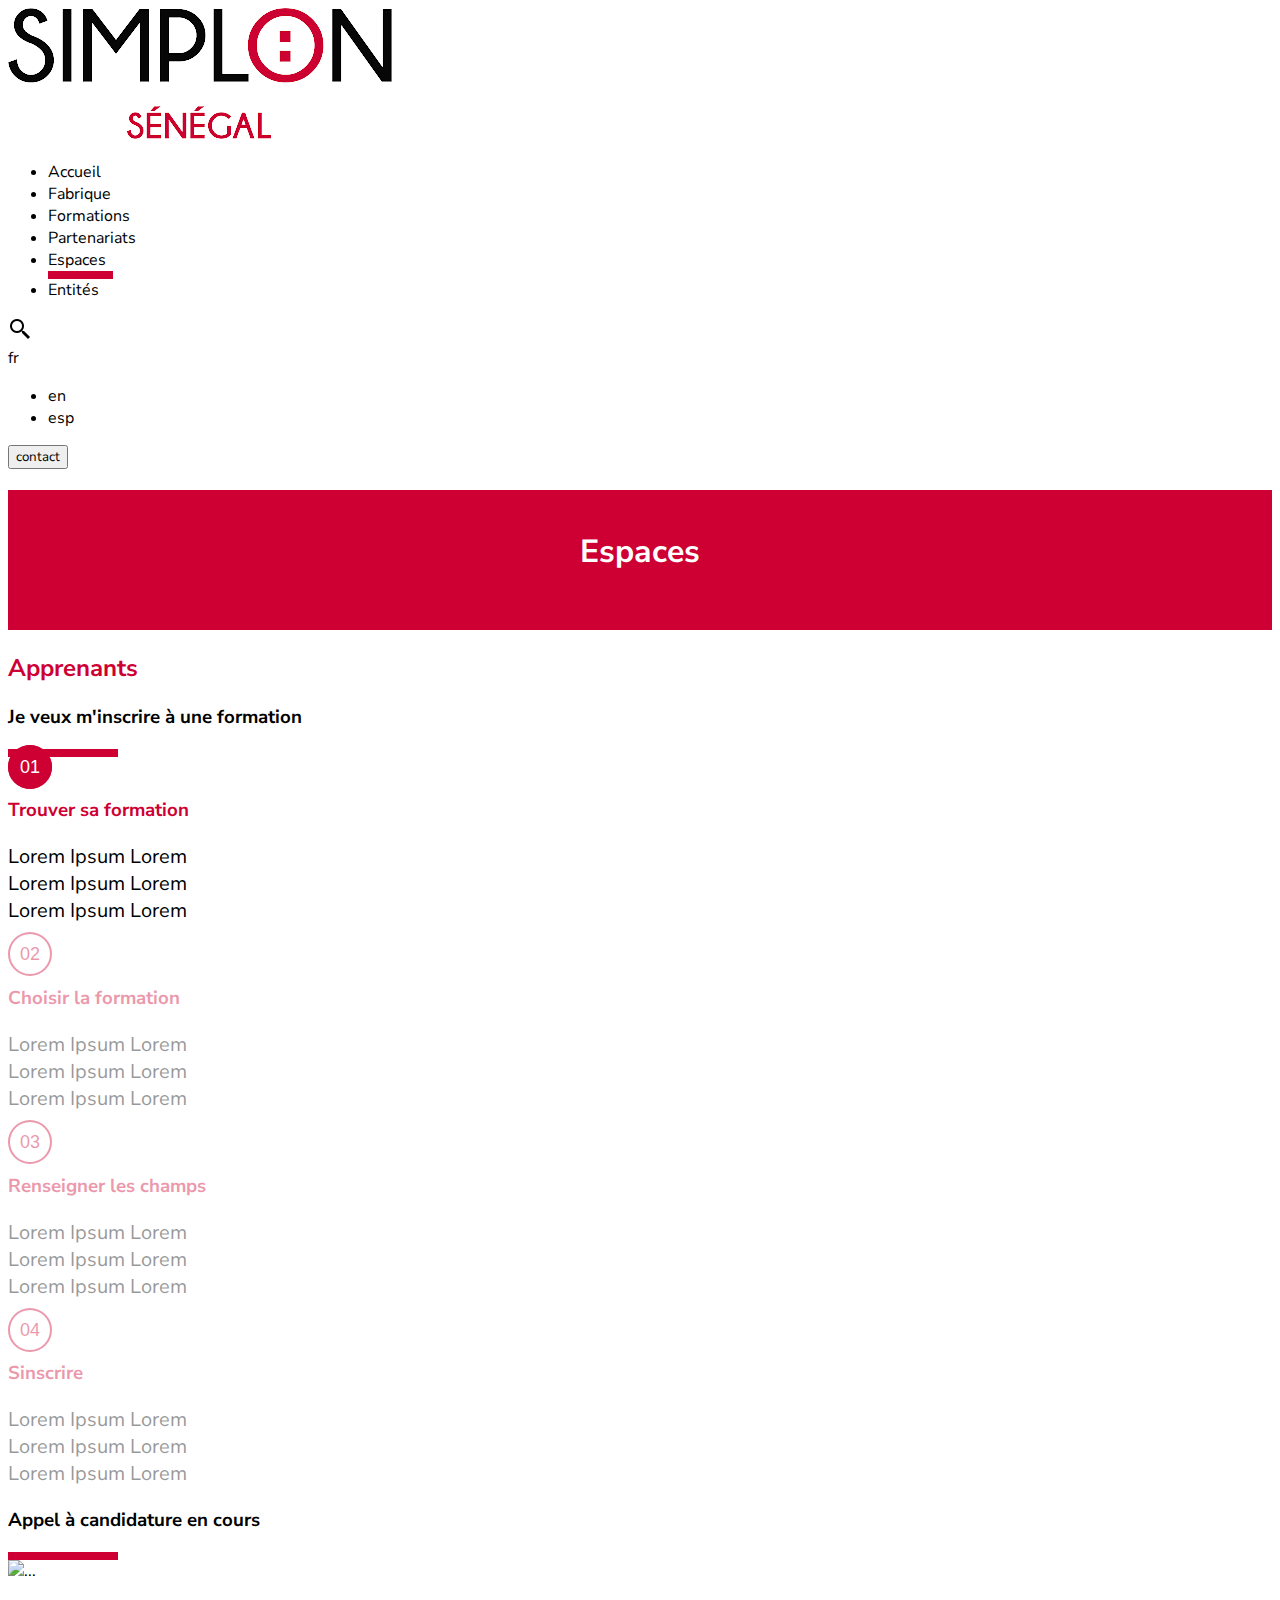
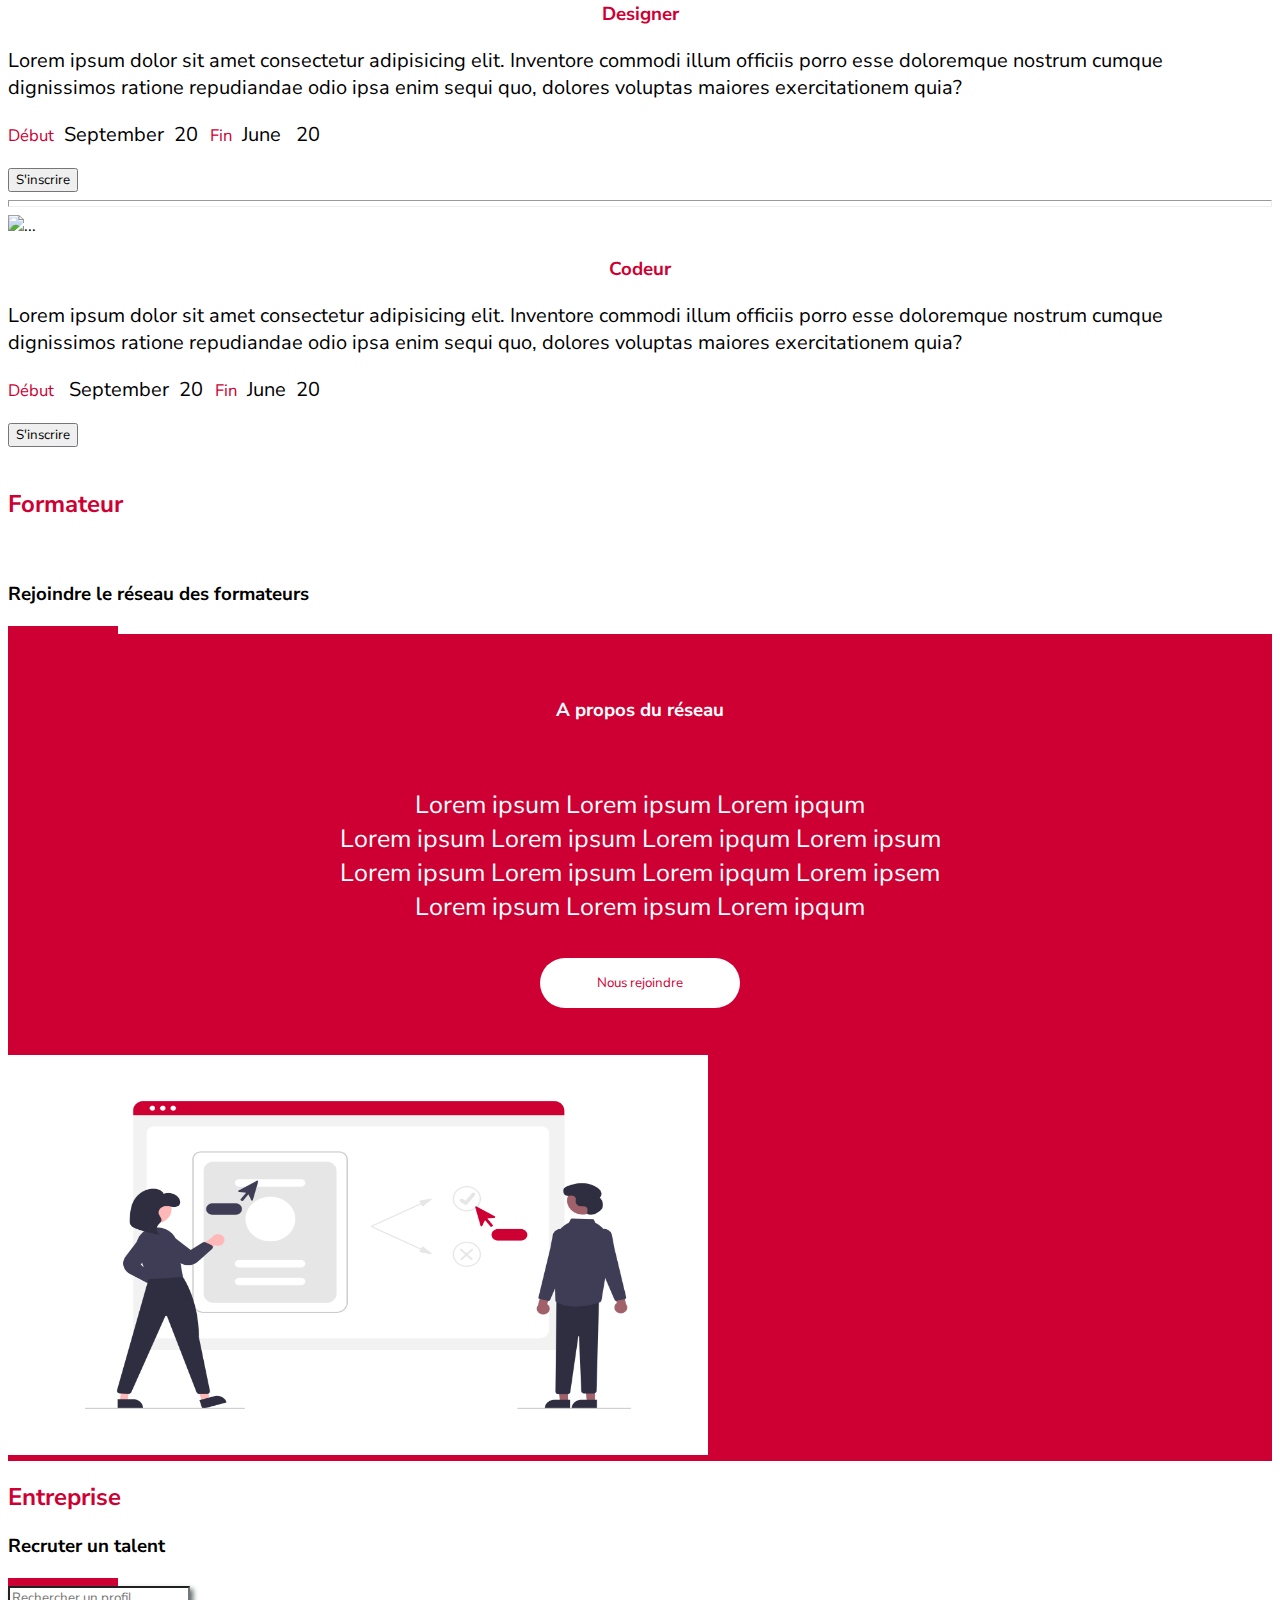
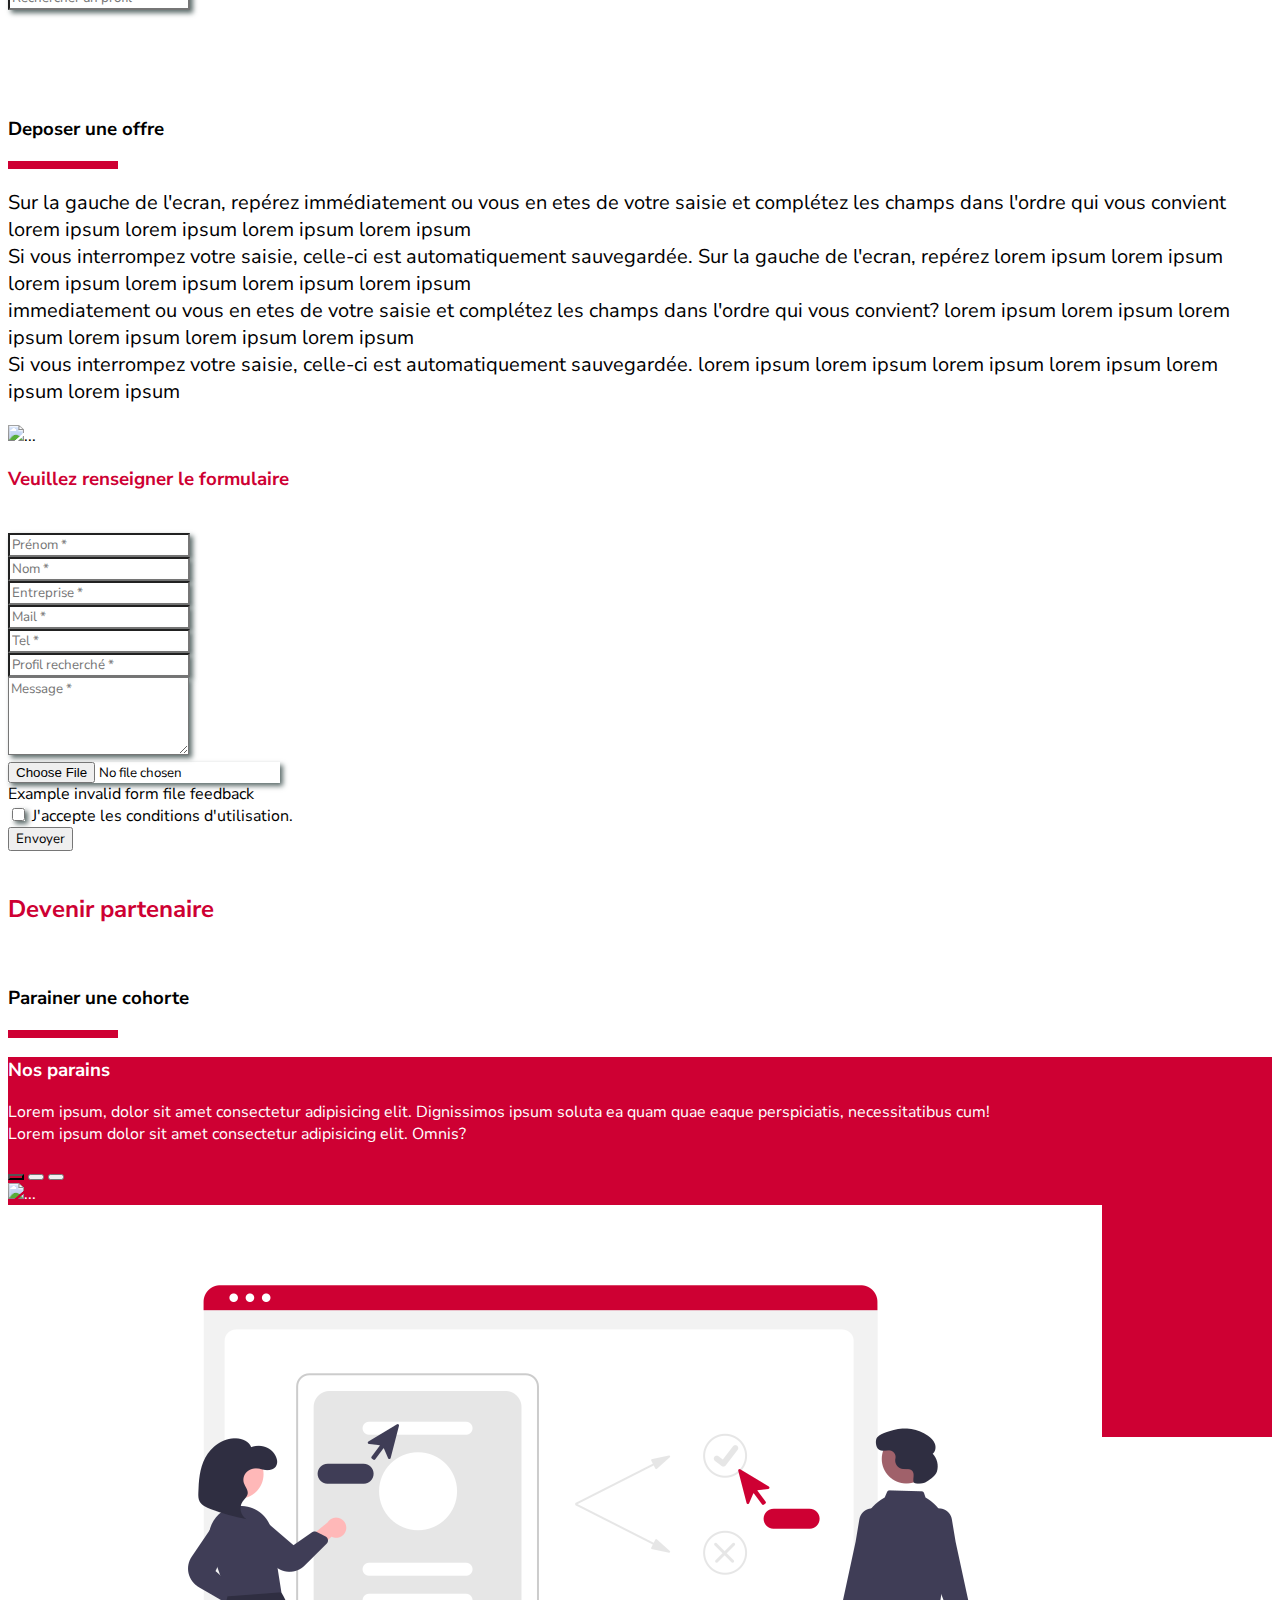
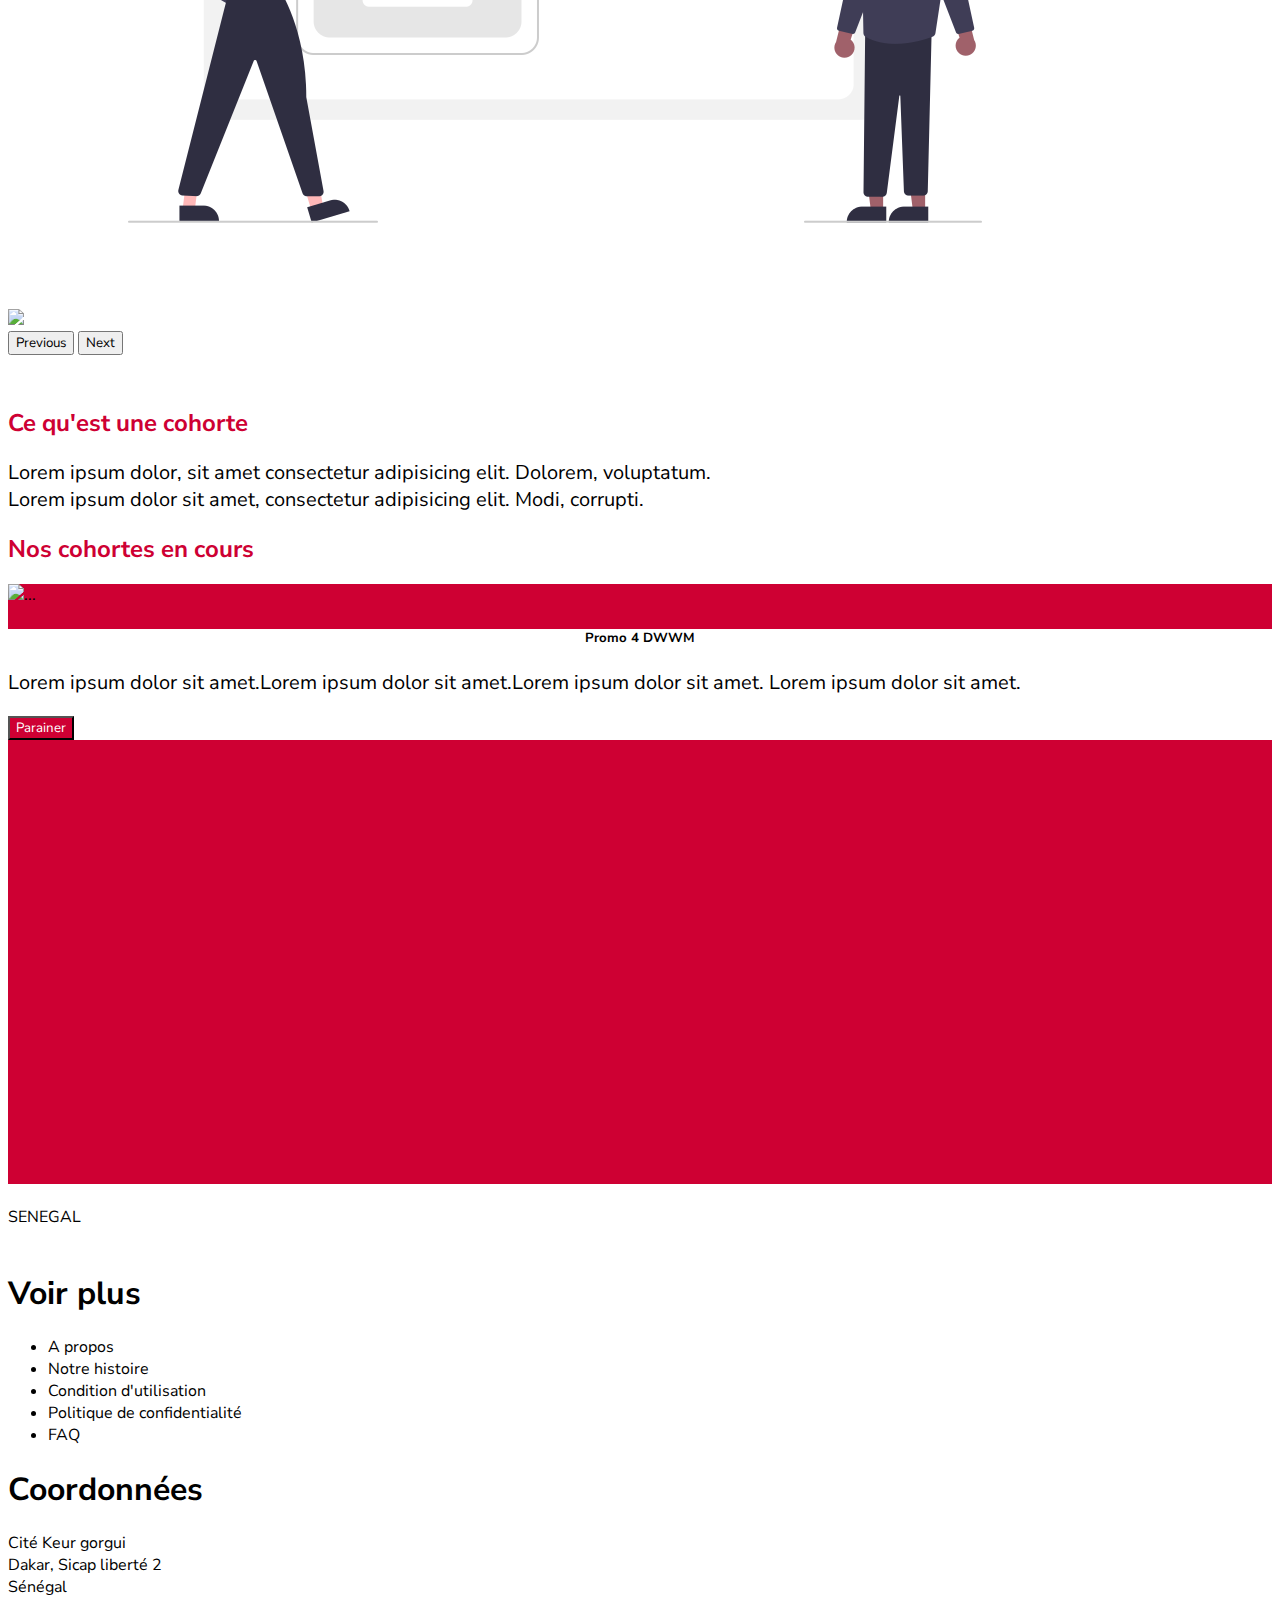
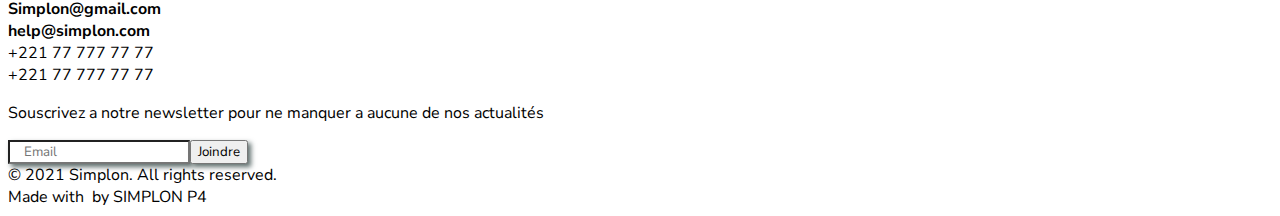
==== commit c7386a16: "modif" ====
--- a/espace.html
+++ b/espace.html
@@ -5,6 +5,7 @@
     <meta http-equiv="X-UA-Compatible" content="IE=edge">
     <meta name="viewport" content="width=device-width, initial-scale=1.0">
     <link href="https://cdn.jsdelivr.net/npm/bootstrap@5.1.3/dist/css/bootstrap.min.css" rel="stylesheet" integrity="sha384-1BmE4kWBq78iYhFldvKuhfTAU6auU8tT94WrHftjDbrCEXSU1oBoqyl2QvZ6jIW3" crossorigin="anonymous">
+    <script src="https://cdn.jsdelivr.net/npm/bootstrap@5.1.3/dist/js/bootstrap.bundle.min.js" integrity="sha384-ka7Sk0Gln4gmtz2MlQnikT1wXgYsOg+OMhuP+IlRH9sENBO0LRn5q+8nbTov4+1p" crossorigin="anonymous"></script>
     <link rel="stylesheet" href="espace.css">
     <title>Espace</title>
 </head>
@@ -69,11 +70,11 @@
                 <!--- end - Header-->
   <main>              
         <nav class="container-fluid mt-0">
-          <h1>Espaces</h1>
+          <h1 id="espace">Espaces</h1>
         </nav>
         <div class="p-5">
               <h2>Apprenants</h2>
-              <h3 id="sous-titre1" class="mt-5">Je veux m'inscrire à une formation</h3>
+              <h3 class="mt-5">Je veux m'inscrire à une formation</h3>
               <div id="soulign2"></div>
         </div>
         <div class="container">
@@ -102,7 +103,7 @@
       </div>
 
       <div class="p-5">
-        <h3 id="sous-titre1" class="mt-5">Appel à candidature en cours</h3>
+        <h3 class="mt-5">Appel à candidature en cours</h3>
         <div id="soulign3"></div>
       </div>
 
@@ -202,12 +203,12 @@
               <img class="w-75" src="images/mai.png" alt="">
             </div>
         </div>
-
+      
         <div>
         <h3 class="mt-5">Deposer une offre</h3>
         <div id="soulign6"></div>
-        <br>
-        <div class="row">
+        
+        <div class="row mt-4">
             <p>
             Sur la gauche de l'ecran, repérez immédiatement ou vous en etes de votre saisie et complétez les champs 
             dans l'ordre qui vous convient lorem ipsum lorem ipsum lorem ipsum lorem ipsum<br>
@@ -217,44 +218,44 @@
             </p>
         </div>
         <div class="row">
-            <div class="col-md-6 mt-5">
+            <div class="col-sm-4 mt-5">
                 <img src="images/depot.png" class="img-fluid w-50" alt="...">
             </div>
-            <div class="col-md-6">
-                <br><br>
-                <h3 id="rens">Veuillez renseigner le formulaire</h3>
+            <div class="col-sm-5 mt-5">
+                
+                <h3 id="rens" class="mx-5">Veuillez renseigner le formulaire</h3>
                 <br>
                 <form class="row g-3">
-                  <div class="col-md-6">
-                    <input type="text" class="form-control" id="pre" placeholder="Prénom *">
-                  </div>
-                  <div class="col-md-6">
-                      <input type="text" class="form-control" id="nom" placeholder="Nom *">
-                  </div>
-                  <div class="col-md-6">
-                      <input type="text" class="form-control" id="entr" placeholder="Entreprise *">
-                  </div>
-                  <div class="col-md-6">
-                      <input type="email" class="form-control" id="mail" placeholder="Mail *">
-                  </div>
-                  <div class="col-md-6">
-                    <input type="text" class="form-control" id="tel" placeholder="Tel *">
-                  </div>
-                  <div class="col-md-6">
-                      <input type="text" class="form-control" id="pro" placeholder="Profil recherché *">
+                  <div class="col-sm-6">
+                    <input type="text" class="form-control w-80" id="pre" placeholder="Prénom *">
+                  </div>
+                  <div class="col-sm-6">
+                      <input type="text" class="form-control w-80" id="nom" placeholder="Nom *">
+                  </div>
+                  <div class="col-sm-6">
+                      <input type="text" class="form-control w-80" id="entr" placeholder="Entreprise *">
+                  </div>
+                  <div class="col-sm-6">
+                      <input type="email" class="form-control w-80" id="mail" placeholder="Mail *">
+                  </div>
+                  <div class="col-sm-6">
+                    <input type="text" class="form-control w-80" id="tel" placeholder="Tel *">
+                  </div>
+                  <div class="col-sm-6">
+                      <input type="text" class="form-control w-80" id="pro" placeholder="Profil recherché *">
                   </div>
                   <div class="mb-3">
-                      <textarea class="form-control" id="msg" rows="3" placeholder="Message *"></textarea>
-                  </div>
-                  <div class="mb-3">
-                      <input type="file" class="form-control" aria-label="file example" required>
+                      <textarea class="form-control w-80 my-5" id="msg" rows="4" placeholder="Message *"></textarea>
+                  </div>
+                  <div class="mt-0">
+                      <input type="file" class="form-control w-50" aria-label="file example" required >
                       <div class="invalid-feedback">Example invalid form file feedback</div>
                   </div>
 
                   <div class="col-12">
                       <div class="form-check">
                           <input class="form-check-input" type="checkbox" id="gridCheck">
-                          <label class="form-check-label" for="gridCheck">    J'accepte les conditions d'utilisation.</label>
+                          <label class="form-check-label" for="gridCheck"> J'accepte les conditions d'utilisation.</label>
                       </div>
                   </div>
                   <div class="col-12">
@@ -264,11 +265,145 @@
               </div>
           </div>
         </div>
+      </div>
+    </div>
+                                  <!--Devenir partenaire-->
+      <div class="container-fluid p-5">
+        <br>
+        <h2>Devenir partenaire</h2>
+        <br>
+        <h3>Parainer une cohorte</h3>
+        <div id="soulign7"></div>
+      </div>
+      
+      <section>
+        <div class="container-fluid" id="parain">
+          <nav class="container pt-5">
+            <h3>Nos parains</h3>
+          </nav>
+          <div class="container pt-3">
+            <p>
+              Lorem ipsum, dolor sit amet consectetur adipisicing elit. Dignissimos ipsum soluta ea quam quae eaque perspiciatis, necessitatibus cum!</br>Lorem ipsum dolor sit amet consectetur adipisicing elit. Omnis?
+            </p>
+            <div id="carouselExampleIndicators" class="carousel slide pt-3" data-bs-ride="carousel">
+              <div class="carousel-indicators">
+                <button id="caroussInd1" type="button" data-bs-target="#carouselExampleIndicators" data-bs-slide-to="0" class="active" aria-current="true" aria-label="Slide 1"></button>
+                <button  type="button" data-bs-target="#carouselExampleIndicators" data-bs-slide-to="1" aria-label="Slide 2" ></button>
+                <button  type="button" data-bs-target="#carouselExampleIndicators" data-bs-slide-to="2" aria-label="Slide 3"></button>
+              </div>
+              <div class="carousel-inner">
+                <div class="carousel-item active">
+                  <img src="images/cadre.png" class="d-block w-100" alt="...">
+                </div>
+                <div class="carousel-item">
+                  <img src="images/formateur.png" class="d-block w-100" alt="...">
+                </div>
+                <div class="carousel-item">
+                  <img src="images/cadre.png" class="d-block w-100" alt="...">
+                </div>
+              </div>
+              <button class="carousel-control-prev" type="button" data-bs-target="#carouselExampleIndicators" data-bs-slide="prev">
+                <span class="carousel-control-prev-icon" aria-hidden="true"></span>
+                <span class="visually-hidden">Previous</span>
+              </button>
+              <button class="carousel-control-next" type="button" data-bs-target="#carouselExampleIndicators" data-bs-slide="next">
+                <span class="carousel-control-next-icon" aria-hidden="true"></span>
+                <span class="visually-hidden">Next</span>
+              </button>
+            </div>
+          </div>
+      </div>
+      </section><br><br><br><br><br><br><br><br><br><br><br><br><br><br><br><br><br><br><br><br><br><br><br><br><br>
+
+      <section>
+        <div class="container-fluid p-5">
+           <div class="row">
+              <div class="col-md-6">
+                <h2>Ce qu'est une cohorte</h2>
+                <p>
+                  Lorem ipsum dolor, sit amet consectetur adipisicing elit. Dolorem, voluptatum.<br>Lorem ipsum dolor sit amet, consectetur adipisicing elit. Modi, corrupti.
+                </p>
+              </div>
+              
+              <div class="col-md-6">
+                <h2>Nos cohortes en cours</h2>
+                <div id="cohorte" class="card w-50">
+                  <img src="images/simp5.png" class="card-img-top" alt="...">
+                  <div id="card-bodyP4" class="card-body">
+                    <h5 id="p4" class="card-title">Promo 4 DWWM </h5>
+                    <p id="paraCohorte" class="card-text p-2">
+                      Lorem ipsum dolor sit amet.Lorem ipsum dolor sit amet.Lorem ipsum dolor sit amet. Lorem ipsum dolor sit amet.
+                    </p>
+                    <button id="parainer" class="btn btn-danger rounded-pill" type="submit">Parainer</button>
+                  </div>
+                </div>
+              </div>
+           </div>
+        </div>
+      </section>
+      
+      <footer>
+        <div class="footer" id="call">
+
+          <div class="footer-socials">
+              <div class="logo">
+                  <img src="img/logofooter.png" alt=""><br>
+                  SENEGAL
+              </div>
+              <div class="socials">
+                  <img src="img/twitter.png" alt="">
+                  <img src="img/facebook.png" alt="">
+                  <img src="img/instagram.png" alt="">
+                  <img src="img/youtube.png" alt="">
+              </div>
+          </div>
+  
+          <div class="plus">
+              <h1>Voir plus</h1>
+              <ul>
+                  <li><a href="#">A propos</a></li>
+                  <li><a href="#">Notre histoire</a></li>
+                  <li><a href="#">Condition d'utilisation</a></li>
+                  <li><a href="#">Politique de confidentialité</a></li>
+                  <li><a href="#">FAQ</a></li>
+              </ul>
+          </div>
+  
+          <div class="coordonnes">
+              <h1>Coordonnées</h1>
+              <div class="adresse">
+                  Cité Keur gorgui <br> Dakar, Sicap liberté 2 <br> Sénégal
+              </div>
+              <div class="mail">
+                  <strong>Simplon@gmail.com</strong> <br>
+                  <strong>help@simplon.com</strong> <br>
+                  +221 77 777 77 77 <br>
+                  +221 77 777 77 77 <br>
+              </div>
+          </div>
+  
+          <div class="newsletter">
+              <p>Souscrivez a notre newsletter pour ne manquer a aucune de nos actualités</p>
+              <div class="search">
+                  <form>
+                      <input type="email" placeholder="    Email" id="email"><input type="submit" id="joindre" value="Joindre">
+                  </form>
+              </div>
+          </div>
+  
+         
+      </div>
+  
+      <div class="end">
+          <div class="droits">
+              © 2021 Simplon. All rights reserved.
+          </div>
+          <div class="coeur">
+              Made with <img src="img/heart.png" alt=""> by SIMPLON P4
+          </div>
+      </div>
+      </footer>
+      
   </main>
-
-                                            <!--Footer-->
-  <footer>
-
-  </footer>
 </body>
 </html>--- a/espace.css
+++ b/espace.css
@@ -12,13 +12,18 @@
     font-size: 16px;   
 }
 
-h1{
+#espace{
     text-align: center;
     padding: 40px;
     background: #CE0033;
     color: white;
     height: 140px; width: 100%;
 }
+#parain{
+    background: #CE0033;
+    color: white;
+    height: 380px; width: 100%;
+}
 #e1,#e2,#e3,#e4{
     color: #CE0033;
 }
@@ -36,6 +41,9 @@
 .bar_rouge {
     background-color: #CE0033;
     color: white;
+}
+#caroussInd1{
+    background-color:#CE0033;
 }
 
 .appel {
@@ -56,7 +64,7 @@
     height: 7px;
 }
 
-ul li a{
+ul li a {
     text-decoration: none;
     color: black;
 }
@@ -98,11 +106,9 @@
     font-size: 25px;
     text-align: center;
 }
+
 .card-text small{
     color: #CE0033;
-}
-.card-body{
-    color: white;
 }
 .card-body button{
     background-color: white;
@@ -127,14 +133,14 @@
     height: 8px; 
     background-color: #CE0033;
 }
-#soulign2,#soulign3,#soulign4,#soulign5,#soulign6{
+#soulign2,#soulign3,#soulign4,#soulign5,#soulign6,#soulign7{
     width: 110px; 
     height: 8px; 
     background-color: #CE0033;
 }
 #rens{
     color: #CE0033;
-    text-align: center;
+    text-align: left;
 }
 #apropo{
     color: white;
@@ -150,11 +156,36 @@
     border-radius: 40px;
     width: 200px;
     height: 50px;
+    border: #CE0033;
 }
 #l_rej{
     font-size: 25px;
     text-align: center;
     color: #FFFFFF;
+}
+#nav{
+    text-decoration: none;
+    color: black;
+}
+form input, textarea{
+    box-shadow: 3px 3px 5px #5E6D6C;
+}
+#cohorte{
+    height: 600px;
+}
+#p4{
+    text-align: center;
+    color: black;
+}
+#paraCohorte{
+    color: black;
+}
+#parainer{
+    background-color: #CE0033;
+    color: white;
+}
+#card-bodyP4{
+    background-color: white;
 }
 
 /*
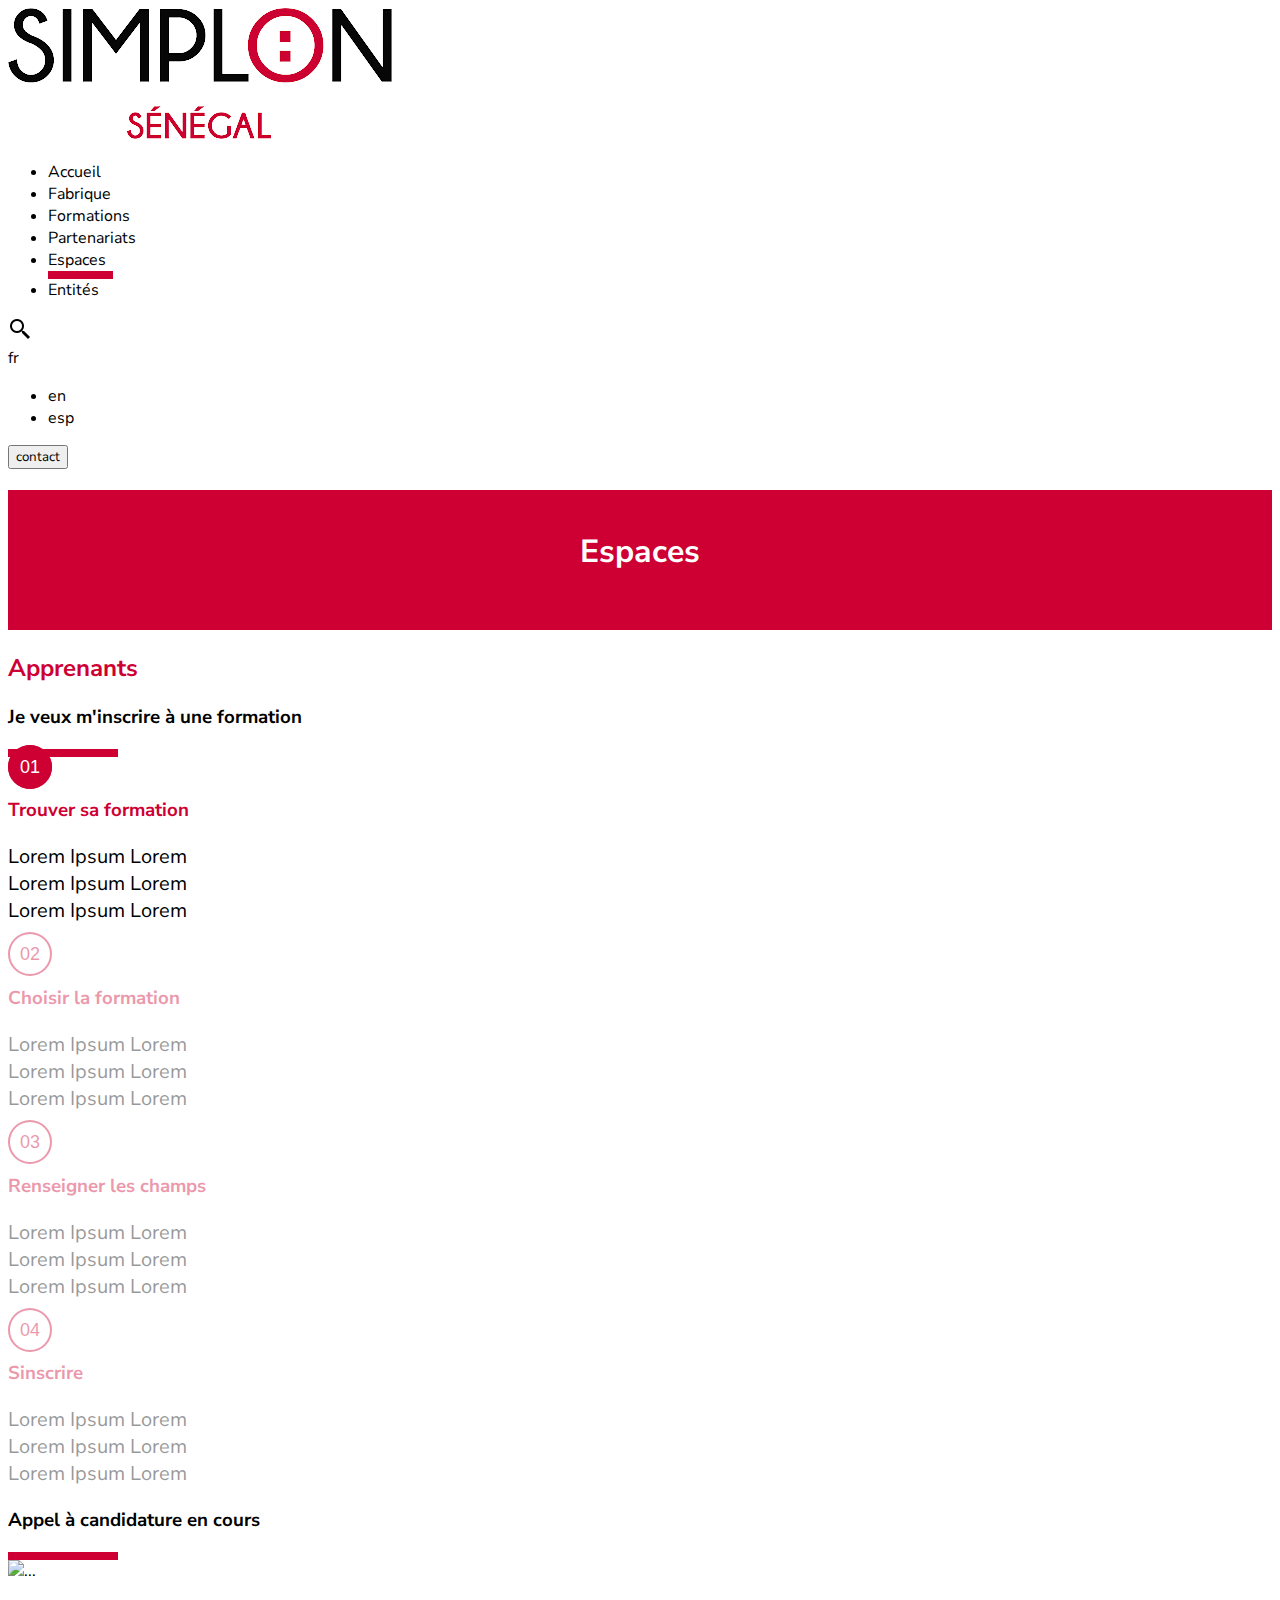
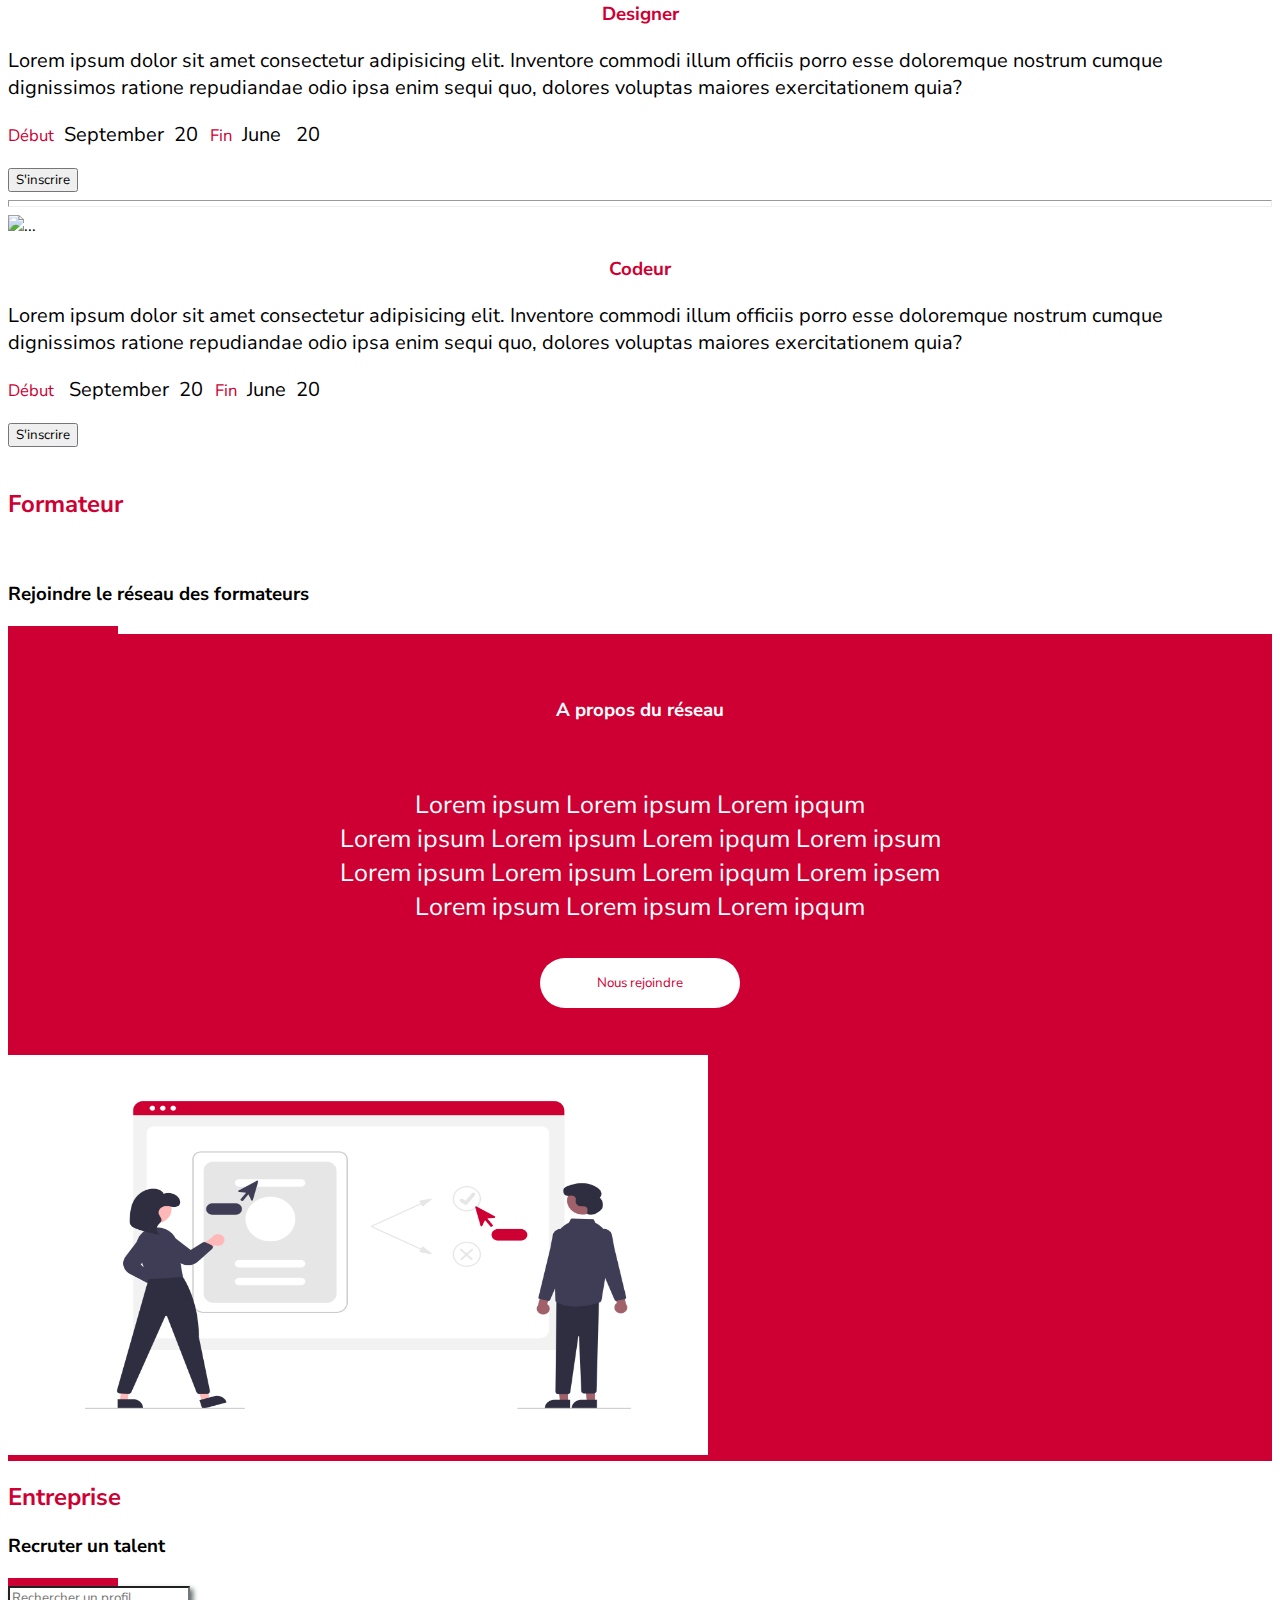
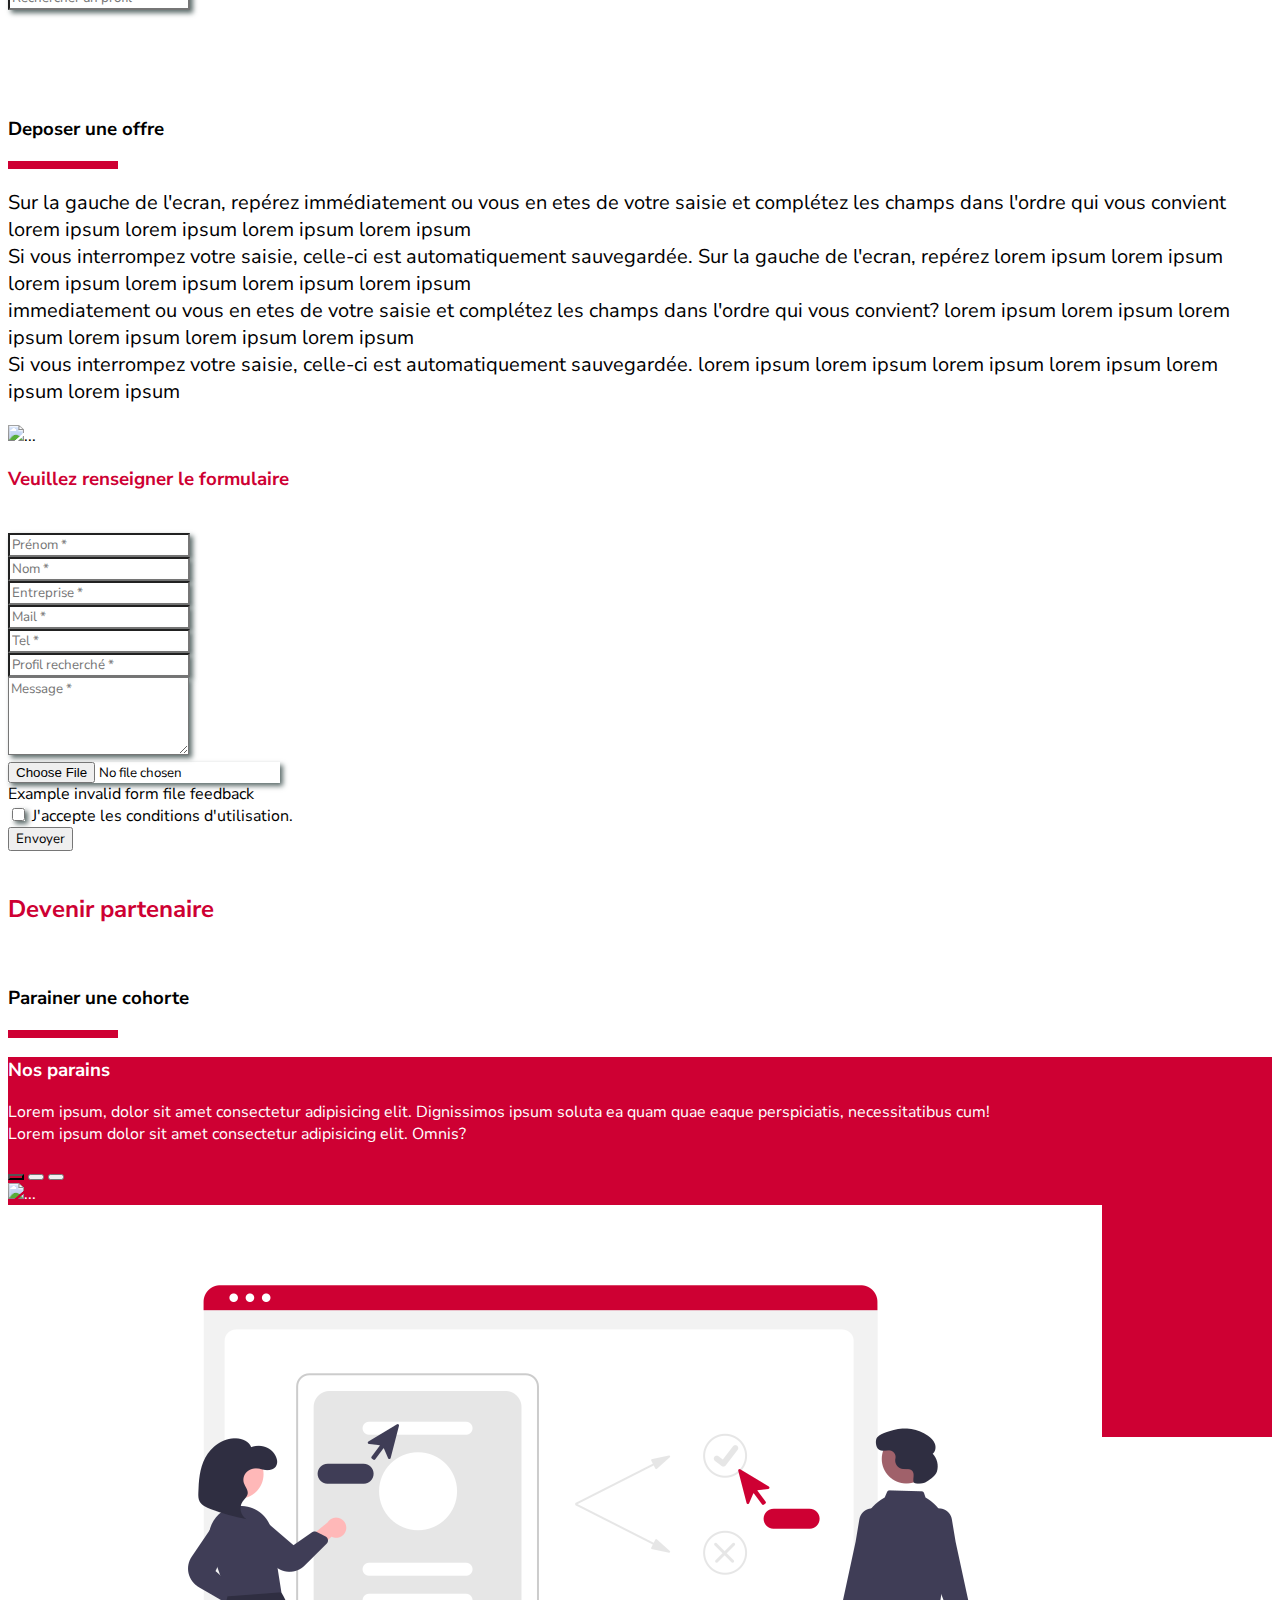
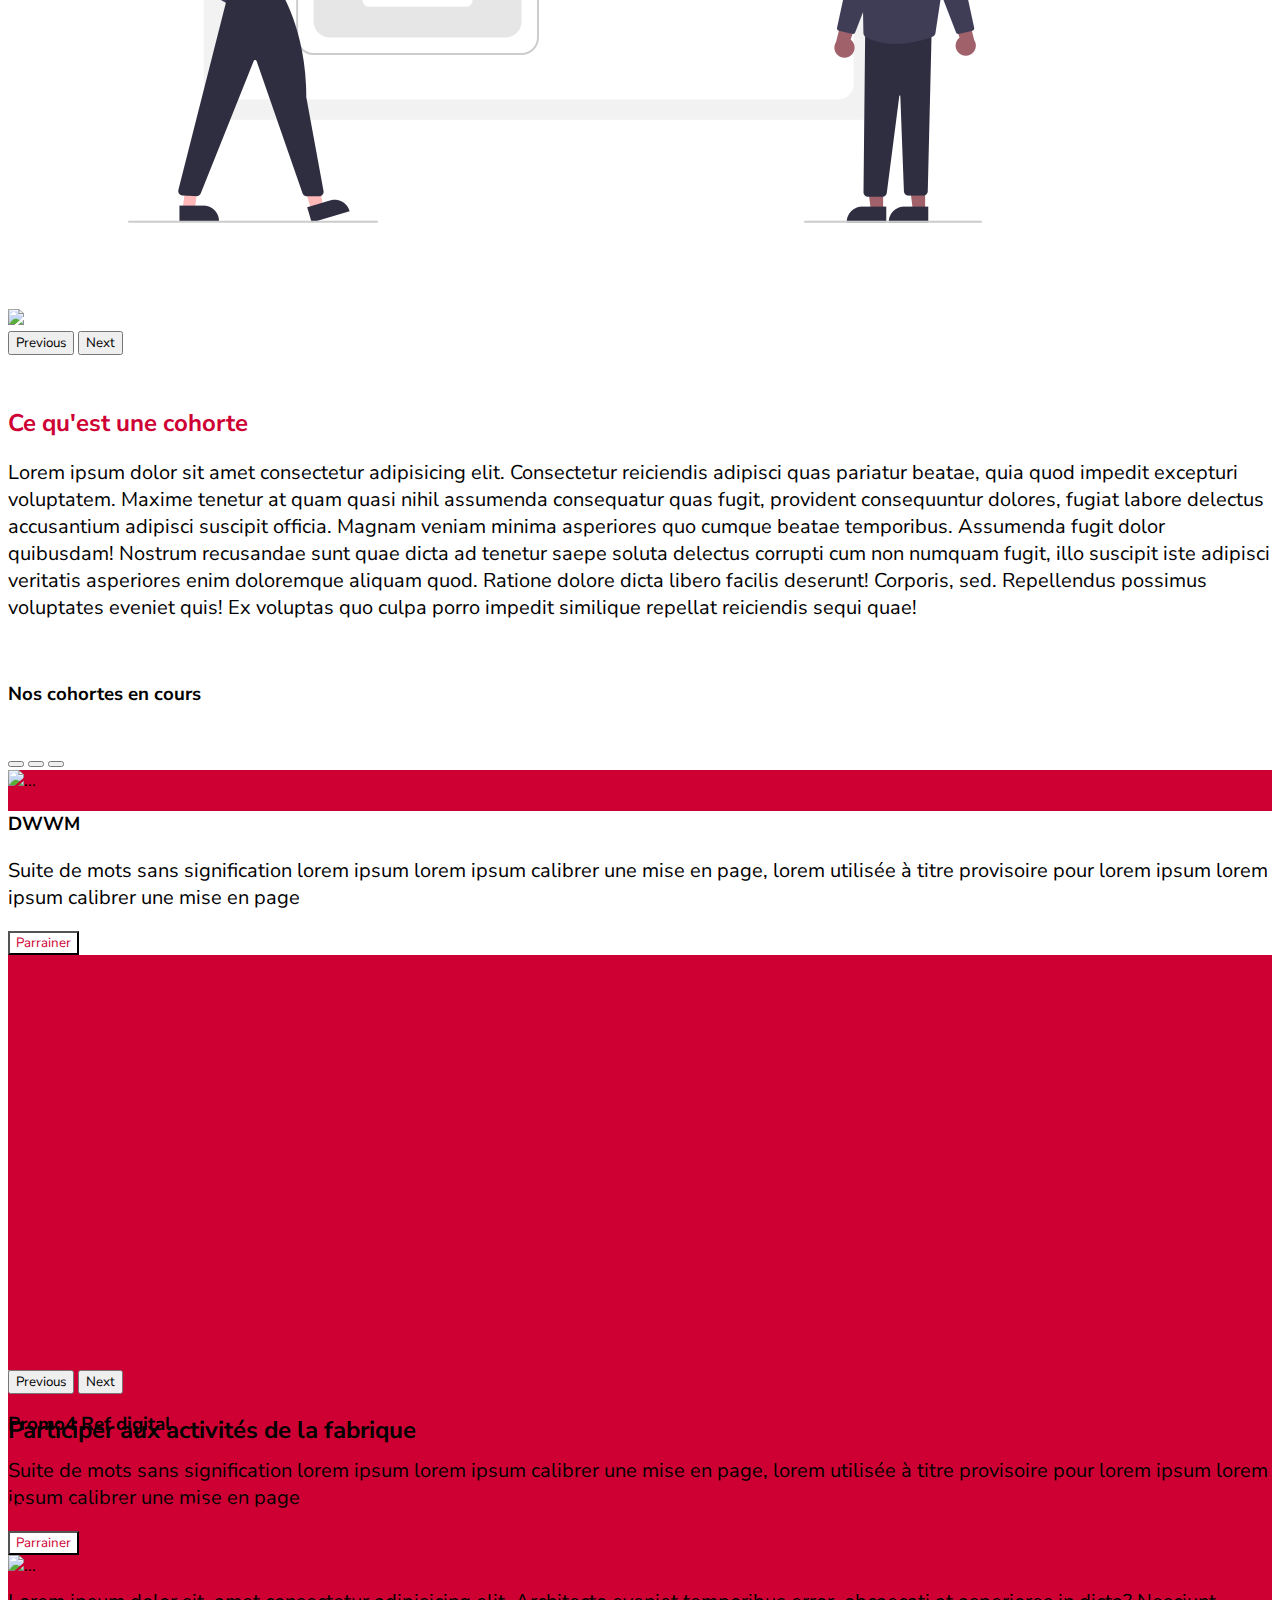
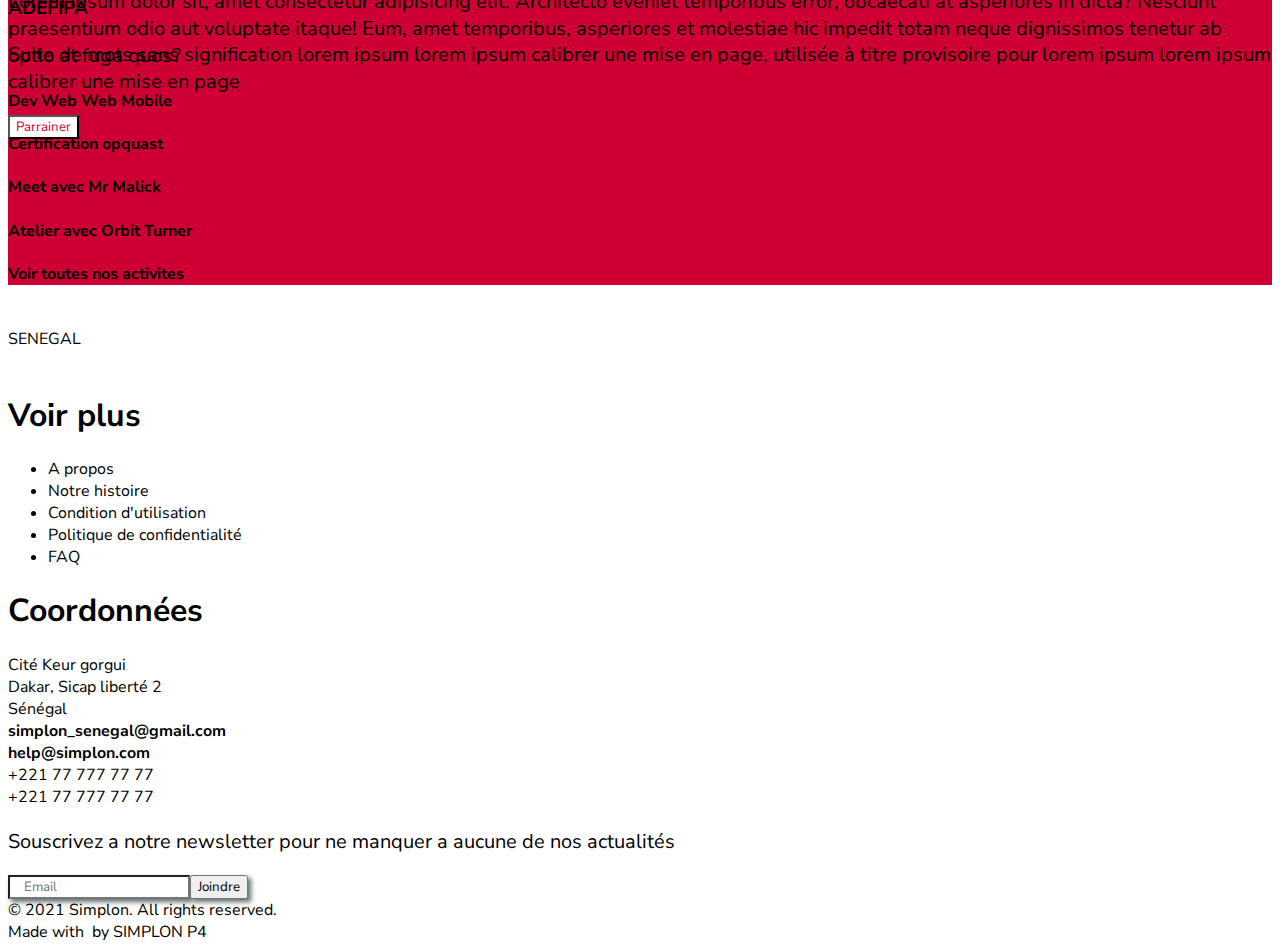
==== commit 250106f4: "a few hours before deadline" ====
--- a/espace.html
+++ b/espace.html
@@ -14,8 +14,8 @@
 <header>
     <div class="row p-4 mx-3">
             <!--Logo de simplon-->
-            <div class="col-4">
-                <img src="images/simplon.png" class="w-25" alt="">
+            <div class="col-4" id="logo_simpl">
+                <img src="images/simplon.png" class="w-25"  alt="">
             </div>
             <div class="col-8">
                 <nav class="navbar navbar-expand-lg">
@@ -53,7 +53,7 @@
                         </li>
                     </ul>
                     <img src="images/icons8-search-24.png" class="mb-1 mx-4" alt="">
-                    <div class="dropdown">
+                    <div id="ddl" class="dropdown">
                       <div class="dropdown-toggle mr-2" type="button" id="dropdownMenuButton1" data-bs-toggle="dropdown" aria-expanded="true">
                         fr
                       </div>
@@ -62,348 +62,444 @@
                         <li><a class="dropdown-item" href="#">esp</a></li>
                       </ul>
                     </div>
-                    <button class="btn btn-danger mb-3 ms-5 rounded-pill">contact</button>
+                    <button id="contact" class="btn btn-danger mb-3 ms-5 rounded-pill">contact</button>
                 </nav>
             </div>
     </div>
 </header>
                 <!--- end - Header-->
-  <main>              
-        <nav class="container-fluid mt-0">
-          <h1 id="espace">Espaces</h1>
-        </nav>
-        <div class="p-5">
-              <h2>Apprenants</h2>
-              <h3 class="mt-5">Je veux m'inscrire à une formation</h3>
-              <div id="soulign2"></div>
-        </div>
-        <div class="container">
-          <div class="row mx-5">
-              <div class="col-md-3">
-                  <span class="cercle ms-4" id="first">01</span>
-                  <h3 class="mt-5" id="e1">Trouver sa formation</h3>
-                  <p> Lorem Ipsum Lorem <br> Lorem Ipsum Lorem <br> Lorem Ipsum Lorem <br> </p>
-              </div>
-              <div class="col-md-3" id="opa2">
-                  <span class="cercle ms-4">02</span>
-                  <h3 class="mt-5" id="e2">Choisir la formation</h3>
-                  <p> Lorem Ipsum Lorem <br> Lorem Ipsum Lorem <br> Lorem Ipsum Lorem <br> </p>
-              </div>
-              <div class="col-md-3" id="opa3">
-                  <span class="cercle ms-4">03</span>
-                  <h3 class="mt-5" id="e3">Renseigner les champs</h3>
-                  <p> Lorem Ipsum Lorem <br> Lorem Ipsum Lorem <br> Lorem Ipsum Lorem <br> </p>
-              </div>
-              <div class="col-md-3" id="opa4">
-                  <span class="cercle ms-4">04</span>
-                  <h3 class="mt-5" id="e4">Sinscrire</h3>
-                  <p> Lorem Ipsum Lorem <br> Lorem Ipsum Lorem <br> Lorem Ipsum Lorem <br> </p>
-              </div>
+
+                <!-- main -->
+<main>              
+  <nav class="container-fluid mt-0">
+    <h1 id="espace">Espaces</h1>
+  </nav>
+  <div class="p-5">
+        <h2>Apprenants</h2>
+        <h3 class="mt-5">Je veux m'inscrire à une formation</h3>
+        <div id="soulign2"></div>
+  </div>
+  <div class="container">
+    <div class="row mx-5">
+        <div class="col-md-3">
+            <span class="cercle ms-4" id="first">01</span>
+            <h3 class="mt-5" id="e1">Trouver sa formation</h3>
+            <p> Lorem Ipsum Lorem <br> Lorem Ipsum Lorem <br> Lorem Ipsum Lorem <br> </p>
+        </div>
+        <div class="col-md-3" id="opa2">
+            <span class="cercle ms-4">02</span>
+            <h3 class="mt-5" id="e2">Choisir la formation</h3>
+            <p> Lorem Ipsum Lorem <br> Lorem Ipsum Lorem <br> Lorem Ipsum Lorem <br> </p>
+        </div>
+        <div class="col-md-3" id="opa3">
+            <span class="cercle ms-4">03</span>
+            <h3 class="mt-5" id="e3">Renseigner les champs</h3>
+            <p> Lorem Ipsum Lorem <br> Lorem Ipsum Lorem <br> Lorem Ipsum Lorem <br> </p>
+        </div>
+        <div class="col-md-3" id="opa4">
+            <span class="cercle ms-4">04</span>
+            <h3 class="mt-5" id="e4">Sinscrire</h3>
+            <p> Lorem Ipsum Lorem <br> Lorem Ipsum Lorem <br> Lorem Ipsum Lorem <br> </p>
+        </div>
+    </div>
+</div>
+
+<div class="p-5">
+  <h3 class="mt-5">Appel à candidature en cours</h3>
+  <div id="soulign3"></div>
+</div>
+
+<div class="container">
+    <div class="row">
+      <div class="col-lg-4">
+        <img src="../../../Téléchargements/design.png" class="img-fluid rounded-start mx-5 w-75" alt="...">
+      </div>
+      <div class="col-lg-8 mb-5">
+        <div class="p-3">
+          <h3 class="card-title p-2">Designer</h3>
+          <p class="card-text">
+            Lorem ipsum dolor sit amet consectetur adipisicing elit. Inventore commodi illum officiis
+            porro esse doloremque nostrum cumque dignissimos ratione repudiandae odio ipsa enim sequi
+            quo, dolores voluptas maiores exercitationem quia?
+          </p>
+          <p class="card-text"><small>Début</small> &nbsp;September &nbsp;20<small>&nbsp;&nbsp;&nbsp;Fin</small>&nbsp; June &nbsp; 20</p>
+          <button class="btn btn-danger rounded-pill">S'inscrire</button>
+        </div>
+      </div>
+    </div>
+    <hr class="separate mb-5 w-95">
+    <div class="row">
+      <div class="col-lg-4">
+        <img src="../../../Téléchargements/dev.png" class="img-fluid rounded-start mx-5 w-75" alt="...">
+      </div>
+      <div class="col-lg-8 mb-5">
+        <div class="p-3">
+          <h3 class="card-title p-2">Codeur</h3>
+          <p class="card-text">
+            Lorem ipsum dolor sit amet consectetur adipisicing elit. Inventore commodi illum officiis
+            porro esse doloremque nostrum cumque dignissimos ratione repudiandae odio ipsa enim sequi
+            quo, dolores voluptas maiores exercitationem quia?
+          </p>
+          <p class="card-text"><small>Début</small> &nbsp; September &nbsp;20<small>&nbsp;&nbsp;&nbsp;Fin</small>&nbsp; June &nbsp;20</p>
+          <button class="btn btn-danger rounded-pill">S'inscrire</button>
+        </div>
+      </div>
+    </div>
+</div>
+
+<!--Formateurs-->
+<div class="container-fluid p-5">
+<br>
+<h2>Formateur</h2>
+<br>
+<h3>Rejoindre le réseau des formateurs</h3>
+<div id="soulign4"></div>
+</div>
+
+<div class="container-fluid">
+<div class="row">
+  <div class="card mb-3" id="card_rse">
+    <div class="row g-0" id="reseau">
+      <div class="col-md-6 p-5">
+        <div class="card-body">
+          <br><br>
+          <h3 class="card-title" id="apropo">A propos du réseau</h3> <br>
+          <p class="card-text" id="l_rej"> Lorem ipsum Lorem ipsum Lorem ipqum <br> Lorem ipsum Lorem ipsum Lorem ipqum Lorem ipsum <br> Lorem ipsum Lorem ipsum Lorem ipqum Lorem ipsem <br> Lorem ipsum Lorem ipsum Lorem ipqum <br><br>
+            <button id="rej">Nous rejoindre</button>
+          </p>
+        </div>
+      </div>
+      <div class="col-md-6">
+        <br>
+        <img src="images/formateur.png" class="img-fluid rounded-start" id="rdf" alt="...">
+      </div>
+    </div>
+  </div>
+</div>
+</div>
+
+<div class="container-fluid p-5">
+  <h2 >Entreprise</h2>
+  <div class="row">
+      <div class="col-md-6">
+          <h3 class="mt-5">Recruter un talent</h3>
+          <div id="soulign5"></div>
+      </div>
+      <div class="col-md-6">
+        <form>
+            <input class="form-control p-2 mt-5 w-50" type="search" placeholder="Rechercher un profil" aria-label="Search" >
+        </form>
+      </div>
+  </div>
+  <div class="row p-5">
+      <div class="col-3">
+          <img class="w-75" src="images/mai.png" alt="">
+      </div>
+      <div class="col-3">
+        <img class="w-75" src="images/mai.png" alt="">
+      </div>
+      <div class="col-3">
+        <img class="w-75" src="images/mai.png" alt="">
+      </div>
+      <div class="col-3">
+        <img class="w-75" src="images/mai.png" alt="">
+      </div>
+  </div>
+
+  <div>
+  <h3 class="mt-5">Deposer une offre</h3>
+  <div id="soulign6"></div>
+  
+  <div class="row mt-4">
+      <p>
+      Sur la gauche de l'ecran, repérez immédiatement ou vous en etes de votre saisie et complétez les champs 
+      dans l'ordre qui vous convient lorem ipsum lorem ipsum lorem ipsum lorem ipsum<br>
+      Si vous interrompez votre saisie, celle-ci est automatiquement sauvegardée. Sur la gauche de l'ecran, repérez lorem ipsum lorem ipsum lorem ipsum lorem ipsum lorem ipsum lorem ipsum<br>
+      immediatement ou vous en etes de votre saisie et complétez les champs dans l'ordre qui vous convient? lorem ipsum lorem ipsum lorem ipsum lorem ipsum lorem ipsum lorem ipsum<br>
+      Si vous interrompez votre saisie, celle-ci est automatiquement sauvegardée. lorem ipsum lorem ipsum lorem ipsum lorem ipsum lorem ipsum lorem ipsum
+      </p>
+  </div>
+  <div class="row">
+      <div class="col-sm-4 mt-5">
+          <img src="images/depot.png" class="img-fluid w-50" alt="...">
+      </div>
+      <div class="col-sm-5 mt-5">
+          
+          <h3 id="rens" class="mx-5">Veuillez renseigner le formulaire</h3>
+          <br>
+          <form class="row g-3">
+            <div class="col-sm-6">
+              <input type="text" class="form-control w-80" id="pre" placeholder="Prénom *">
+            </div>
+            <div class="col-sm-6">
+                <input type="text" class="form-control w-80" id="nom" placeholder="Nom *">
+            </div>
+            <div class="col-sm-6">
+                <input type="text" class="form-control w-80" id="entr" placeholder="Entreprise *">
+            </div>
+            <div class="col-sm-6">
+                <input type="email" class="form-control w-80" id="mail" placeholder="Mail *">
+            </div>
+            <div class="col-sm-6">
+              <input type="text" class="form-control w-80" id="tel" placeholder="Tel *">
+            </div>
+            <div class="col-sm-6">
+                <input type="text" class="form-control w-80" id="pro" placeholder="Profil recherché *">
+            </div>
+            <div class="mb-3">
+                <textarea class="form-control w-80 my-5" id="msg" rows="4" placeholder="Message *"></textarea>
+            </div>
+            <div class="mt-0">
+                <input type="file" class="form-control w-50" aria-label="file example" required >
+                <div class="invalid-feedback">Example invalid form file feedback</div>
+            </div>
+
+            <div class="col-12">
+                <div class="form-check">
+                    <input class="form-check-input" type="checkbox" id="gridCheck">
+                    <label class="form-check-label" for="gridCheck"> J'accepte les conditions d'utilisation.</label>
+                </div>
+            </div>
+            <div class="col-12">
+                <button class="btn btn-danger rounded-pill" type="submit">Envoyer</button>
+            </div>
+          </form>
+        </div>
+    </div>
+  </div>
+</div>
+</div>
+                            <!--Devenir partenaire-->
+<div class="container-fluid p-5">
+  <br>
+  <h2>Devenir partenaire</h2>
+  <br>
+  <h3>Parainer une cohorte</h3>
+  <div id="soulign7"></div>
+</div>
+
+<section>
+  <div class="container-fluid" id="parain">
+    <nav class="container pt-5">
+      <h3>Nos parains</h3>
+    </nav>
+    <div class="container pt-3">
+      <p>
+        Lorem ipsum, dolor sit amet consectetur adipisicing elit. Dignissimos ipsum soluta ea quam quae eaque perspiciatis, necessitatibus cum!</br>Lorem ipsum dolor sit amet consectetur adipisicing elit. Omnis?
+      </p>
+      <div id="carouselExampleIndicators" class="carousel slide pt-3" data-bs-ride="carousel">
+        <div class="carousel-indicators">
+          <button id="caroussInd1" type="button" data-bs-target="#carouselExampleIndicators" data-bs-slide-to="0" class="active" aria-current="true" aria-label="Slide 1"></button>
+          <button  type="button" data-bs-target="#carouselExampleIndicators" data-bs-slide-to="1" aria-label="Slide 2" ></button>
+          <button  type="button" data-bs-target="#carouselExampleIndicators" data-bs-slide-to="2" aria-label="Slide 3"></button>
+        </div>
+        <div class="carousel-inner">
+          <div class="carousel-item active">
+            <img src="images/cadre.png" class="d-block w-100" alt="...">
           </div>
-      </div>
-
-      <div class="p-5">
-        <h3 class="mt-5">Appel à candidature en cours</h3>
-        <div id="soulign3"></div>
-      </div>
-
-      <div class="container">
+          <div class="carousel-item">
+            <img src="images/formateur.png" class="d-block w-100" alt="...">
+          </div>
+          <div class="carousel-item">
+            <img src="images/cadre.png" class="d-block w-100" alt="...">
+          </div>
+        </div>
+        <button class="carousel-control-prev" type="button" data-bs-target="#carouselExampleIndicators" data-bs-slide="prev">
+          <span class="carousel-control-prev-icon" aria-hidden="true"></span>
+          <span class="visually-hidden">Previous</span>
+        </button>
+        <button class="carousel-control-next" type="button" data-bs-target="#carouselExampleIndicators" data-bs-slide="next">
+          <span class="carousel-control-next-icon" aria-hidden="true"></span>
+          <span class="visually-hidden">Next</span>
+        </button>
+      </div>
+    </div>
+</div>
+</section><br><br><br><br><br><br><br><br><br><br><br><br><br><br><br><br><br><br><br><br><br><br><br><br><br>
+
+<section>
+  <div class="container-fluid p-5">
+     <div class="row">
+        <div class="col-md-6">
+          <h2>Ce qu'est une cohorte</h2>
+          <p>
+            Lorem ipsum dolor sit amet consectetur adipisicing elit. Consectetur reiciendis adipisci quas pariatur beatae, quia quod impedit excepturi voluptatem. Maxime tenetur at quam quasi nihil assumenda consequatur quas fugit, provident consequuntur dolores, fugiat labore delectus accusantium adipisci suscipit officia. Magnam veniam minima asperiores quo cumque beatae temporibus. Assumenda fugit dolor quibusdam! Nostrum recusandae sunt quae dicta ad tenetur saepe soluta delectus corrupti cum non numquam fugit, illo suscipit iste adipisci veritatis asperiores enim doloremque aliquam quod. Ratione dolore dicta libero facilis deserunt! Corporis, sed. Repellendus possimus voluptates eveniet quis! Ex voluptas quo culpa porro impedit similique repellat reiciendis sequi quae!
+          </p>
+          <img src="images/simp4.jpeg" class="w-75" alt="">
+        </div>
+        
+        <div class="col-md-6">
+          <h3 class="card-title text-center" >Nos cohortes en cours</h3> <br>
           <div class="row">
-            <div class="col-lg-4">
-              <img src="../../../Téléchargements/design.png" class="img-fluid rounded-start mx-5 w-75" alt="...">
-            </div>
-            <div class="col-lg-8 mb-5">
-              <div class="p-3">
-                <h3 class="card-title p-2">Designer</h3>
-                <p class="card-text">
-                  Lorem ipsum dolor sit amet consectetur adipisicing elit. Inventore commodi illum officiis
-                  porro esse doloremque nostrum cumque dignissimos ratione repudiandae odio ipsa enim sequi
-                  quo, dolores voluptas maiores exercitationem quia?
-                </p>
-                <p class="card-text"><small>Début</small> &nbsp;September &nbsp;20<small>&nbsp;&nbsp;&nbsp;Fin</small>&nbsp; June &nbsp; 20</p>
-                <button class="btn btn-danger rounded-pill">S'inscrire</button>
-              </div>
-            </div>
-          </div>
-          <hr class="separate mb-5 w-95">
-          <div class="row">
-            <div class="col-lg-4">
-              <img src="../../../Téléchargements/dev.png" class="img-fluid rounded-start mx-5 w-75" alt="...">
-            </div>
-            <div class="col-lg-8 mb-5">
-              <div class="p-3">
-                <h3 class="card-title p-2">Codeur</h3>
-                <p class="card-text">
-                  Lorem ipsum dolor sit amet consectetur adipisicing elit. Inventore commodi illum officiis
-                  porro esse doloremque nostrum cumque dignissimos ratione repudiandae odio ipsa enim sequi
-                  quo, dolores voluptas maiores exercitationem quia?
-                </p>
-                <p class="card-text"><small>Début</small> &nbsp; September &nbsp;20<small>&nbsp;&nbsp;&nbsp;Fin</small>&nbsp; June &nbsp;20</p>
-                <button class="btn btn-danger rounded-pill">S'inscrire</button>
-              </div>
-            </div>
-          </div>
-    </div>
-
-    <!--Formateurs-->
-    <div class="container-fluid p-5">
-      <br>
-      <h2>Formateur</h2>
-      <br>
-      <h3>Rejoindre le réseau des formateurs</h3>
-      <div id="soulign4"></div>
-    </div>
-    
-    <div class="container-fluid">
-      <div class="row">
-        <div class="card mb-3" id="card_rse">
-          <div class="row g-0" id="reseau">
-            <div class="col-md-6 p-5">
-              <div class="card-body">
-                <br><br>
-                <h3 class="card-title" id="apropo">A propos du réseau</h3> <br>
-                <p class="card-text" id="l_rej"> Lorem ipsum Lorem ipsum Lorem ipqum <br> Lorem ipsum Lorem ipsum Lorem ipqum Lorem ipsum <br> Lorem ipsum Lorem ipsum Lorem ipqum Lorem ipsem <br> Lorem ipsum Lorem ipsum Lorem ipqum <br><br>
-                  <button id="rej">Nous rejoindre</button>
-                </p>
-              </div>
-            </div>
-            <div class="col-md-6">
-              <br>
-              <img src="images/formateur.png" class="img-fluid rounded-start" id="rdf" alt="...">
-            </div>
-          </div>
-        </div>
-      </div>
-    </div>
-
-    <div class="container-fluid p-5">
-        <h2 >Entreprise</h2>
-        <div class="row">
-            <div class="col-md-6">
-                <h3 class="mt-5">Recruter un talent</h3>
-                <div id="soulign5"></div>
-            </div>
-            <div class="col-md-6">
-              <form>
-                  <input class="form-control p-2 mt-5 w-50" type="search" placeholder="Rechercher un profil" aria-label="Search" >
-              </form>
-            </div>
-        </div>
-        <div class="row p-5">
-            <div class="col-3">
-                <img class="w-75" src="images/mai.png" alt="">
-            </div>
-            <div class="col-3">
-              <img class="w-75" src="images/mai.png" alt="">
-            </div>
-            <div class="col-3">
-              <img class="w-75" src="images/mai.png" alt="">
-            </div>
-            <div class="col-3">
-              <img class="w-75" src="images/mai.png" alt="">
-            </div>
-        </div>
-      
-        <div>
-        <h3 class="mt-5">Deposer une offre</h3>
-        <div id="soulign6"></div>
-        
-        <div class="row mt-4">
-            <p>
-            Sur la gauche de l'ecran, repérez immédiatement ou vous en etes de votre saisie et complétez les champs 
-            dans l'ordre qui vous convient lorem ipsum lorem ipsum lorem ipsum lorem ipsum<br>
-            Si vous interrompez votre saisie, celle-ci est automatiquement sauvegardée. Sur la gauche de l'ecran, repérez lorem ipsum lorem ipsum lorem ipsum lorem ipsum lorem ipsum lorem ipsum<br>
-            immediatement ou vous en etes de votre saisie et complétez les champs dans l'ordre qui vous convient? lorem ipsum lorem ipsum lorem ipsum lorem ipsum lorem ipsum lorem ipsum<br>
-            Si vous interrompez votre saisie, celle-ci est automatiquement sauvegardée. lorem ipsum lorem ipsum lorem ipsum lorem ipsum lorem ipsum lorem ipsum
-            </p>
-        </div>
-        <div class="row">
-            <div class="col-sm-4 mt-5">
-                <img src="images/depot.png" class="img-fluid w-50" alt="...">
-            </div>
-            <div class="col-sm-5 mt-5">
-                
-                <h3 id="rens" class="mx-5">Veuillez renseigner le formulaire</h3>
-                <br>
-                <form class="row g-3">
-                  <div class="col-sm-6">
-                    <input type="text" class="form-control w-80" id="pre" placeholder="Prénom *">
-                  </div>
-                  <div class="col-sm-6">
-                      <input type="text" class="form-control w-80" id="nom" placeholder="Nom *">
-                  </div>
-                  <div class="col-sm-6">
-                      <input type="text" class="form-control w-80" id="entr" placeholder="Entreprise *">
-                  </div>
-                  <div class="col-sm-6">
-                      <input type="email" class="form-control w-80" id="mail" placeholder="Mail *">
-                  </div>
-                  <div class="col-sm-6">
-                    <input type="text" class="form-control w-80" id="tel" placeholder="Tel *">
-                  </div>
-                  <div class="col-sm-6">
-                      <input type="text" class="form-control w-80" id="pro" placeholder="Profil recherché *">
-                  </div>
-                  <div class="mb-3">
-                      <textarea class="form-control w-80 my-5" id="msg" rows="4" placeholder="Message *"></textarea>
-                  </div>
-                  <div class="mt-0">
-                      <input type="file" class="form-control w-50" aria-label="file example" required >
-                      <div class="invalid-feedback">Example invalid form file feedback</div>
-                  </div>
-
-                  <div class="col-12">
-                      <div class="form-check">
-                          <input class="form-check-input" type="checkbox" id="gridCheck">
-                          <label class="form-check-label" for="gridCheck"> J'accepte les conditions d'utilisation.</label>
+            <div class="col-md-3"></div>
+            <div class="col-md-6 my-5">
+              <div id="carouselExampleIndicatorss" class="carousel slide " data-bs-ride="carousel">
+                <div class="carousel-indicators my-0">
+                  <button type="button" data-bs-target="#carouselExampleIndicators" data-bs-slide-to="0" class="active" aria-current="true" aria-label="Slide 1"></button>
+                  <button type="button" data-bs-target="#carouselExampleIndicators" data-bs-slide-to="1" aria-label="Slide 2" ></button>
+                  <button type="button" data-bs-target="#carouselExampleIndicators" data-bs-slide-to="2" aria-label="Slide 3" ></button>
+                </div>
+                <div class="carousel-inner" id="cohorte">
+                  <div class="carousel-item active">
+                    <div id="cohorte" class="card text-center" >
+                        <img src="images/simp5.png" class="card-img-top" alt="...">
+                        <div id="card-bodyP4" class="card-body">
+                          <h3 class="card-title">DWWM</h3>
+                          <p class="card-text ">Suite de mots sans signification lorem ipsum lorem ipsum calibrer une mise en page, lorem utilisée à titre provisoire pour lorem ipsum lorem ipsum calibrer une mise en page</p>
+                          <button href="#" class="btn btn-mon rounded-pill" >Parrainer</button>
+                        </div>
                       </div>
                   </div>
-                  <div class="col-12">
-                      <button class="btn btn-danger rounded-pill" type="submit">Envoyer</button>
+                  <div class="carousel-item">
+                    <div class="card text-center">
+                        <img src="images/simp12.jpg" class="card-img-top" alt="...">
+                        <div id="card-bodyRD" class="card-body">
+                          <h3 class="card-title">Promo4 Ref digital</h3>
+                          <p class="card-text">Suite de mots sans signification lorem ipsum lorem ipsum calibrer une mise en page, lorem utilisée à titre provisoire pour lorem ipsum lorem ipsum calibrer une mise en page </p>
+                          <button href="#" class="btn btn-mon rounded-pill">Parrainer</button>
+                        </div>
+                      </div>
                   </div>
-                </form>
+                  <div class="carousel-item">
+                    <div class="card text-center">
+                        <img src="images/simp13.jpg" class="card-img-top" alt="...">
+                        <div id="card-bodySass" class="card-body">
+                          <h3 class="card-title">ADEFIPA</h3>
+                          <p class="card-text">Suite de mots sans signification lorem ipsum lorem ipsum calibrer une mise en page, utilisée à titre provisoire pour lorem ipsum lorem ipsum calibrer une mise en page </p>
+                          <button href="#" class="btn btn-mon rounded-pill">Parrainer</button>
+                        </div>
+                      </div>
+                  </div>
+                </div>
+                <button class="carousel-control-prev" type="button" data-bs-target="#carouselExampleIndicators" data-bs-slide="prev">
+                  <span class="carousel-control-prev-icon" aria-hidden="true"></span>
+                  <span class="visually-hidden">Previous</span>
+                </button>
+                <button class="carousel-control-next" type="button" data-bs-target="#carouselExampleIndicators" data-bs-slide="next">
+                  <span class="carousel-control-next-icon" aria-hidden="true"></span>
+                  <span class="visually-hidden">Next</span>
+                </button>
               </div>
+            </div>
+            <div class="col-md-3"></div>
           </div>
         </div>
-      </div>
-    </div>
-                                  <!--Devenir partenaire-->
-      <div class="container-fluid p-5">
-        <br>
-        <h2>Devenir partenaire</h2>
-        <br>
-        <h3>Parainer une cohorte</h3>
-        <div id="soulign7"></div>
-      </div>
-      
-      <section>
-        <div class="container-fluid" id="parain">
-          <nav class="container pt-5">
-            <h3>Nos parains</h3>
-          </nav>
-          <div class="container pt-3">
-            <p>
-              Lorem ipsum, dolor sit amet consectetur adipisicing elit. Dignissimos ipsum soluta ea quam quae eaque perspiciatis, necessitatibus cum!</br>Lorem ipsum dolor sit amet consectetur adipisicing elit. Omnis?
-            </p>
-            <div id="carouselExampleIndicators" class="carousel slide pt-3" data-bs-ride="carousel">
-              <div class="carousel-indicators">
-                <button id="caroussInd1" type="button" data-bs-target="#carouselExampleIndicators" data-bs-slide-to="0" class="active" aria-current="true" aria-label="Slide 1"></button>
-                <button  type="button" data-bs-target="#carouselExampleIndicators" data-bs-slide-to="1" aria-label="Slide 2" ></button>
-                <button  type="button" data-bs-target="#carouselExampleIndicators" data-bs-slide-to="2" aria-label="Slide 3"></button>
+     </div>
+  </div>
+</section>
+
+                            <!--Participer aux activités de la fabrique-->
+<section>
+  <div class="container-fluid p-md-5">    
+    <h2 id="assit">Participer aux activités de la fabrique</h2>
+    <div id="soulign8"></div>
+  </div>
+  <div class="container-fluid p-md-5" >
+    <div class="row">
+      <div class="card mb-3" id="activ">
+        <div class="row g-0">
+          <div class="col-md-6">
+            <div class="card-body mr-5">
+              <h2 class="card-title">Nos dernières activités</h2> <br>
+              <p class="card-text"> 
+                Lorem ipsum dolor sit, amet consectetur adipisicing elit. Architecto eveniet temporibus error, obcaecati at asperiores in dicta? Nesciunt praesentium odio aut voluptate itaque! Eum, amet temporibus, asperiores et molestiae hic impedit totam neque dignissimos tenetur ab optio at fuga quos?
+              </p>
+            </div>
+          </div>
+          <div class="col-md-6">
+            <div class="row m-1">
+              <div class="col-md-6 my-5 image-1">
+                  <h4> Dev Web Web Mobile</h4> 
               </div>
-              <div class="carousel-inner">
-                <div class="carousel-item active">
-                  <img src="images/cadre.png" class="d-block w-100" alt="...">
-                </div>
-                <div class="carousel-item">
-                  <img src="images/formateur.png" class="d-block w-100" alt="...">
-                </div>
-                <div class="carousel-item">
-                  <img src="images/cadre.png" class="d-block w-100" alt="...">
-                </div>
+              <div class="col-md-6 mx-md-5 image-2">
+                <h4>Certification opquast</h4>
               </div>
-              <button class="carousel-control-prev" type="button" data-bs-target="#carouselExampleIndicators" data-bs-slide="prev">
-                <span class="carousel-control-prev-icon" aria-hidden="true"></span>
-                <span class="visually-hidden">Previous</span>
-              </button>
-              <button class="carousel-control-next" type="button" data-bs-target="#carouselExampleIndicators" data-bs-slide="next">
-                <span class="carousel-control-next-icon" aria-hidden="true"></span>
-                <span class="visually-hidden">Next</span>
-              </button>
-            </div>
-          </div>
-      </div>
-      </section><br><br><br><br><br><br><br><br><br><br><br><br><br><br><br><br><br><br><br><br><br><br><br><br><br>
-
-      <section>
-        <div class="container-fluid p-5">
-           <div class="row">
-              <div class="col-md-6">
-                <h2>Ce qu'est une cohorte</h2>
-                <p>
-                  Lorem ipsum dolor, sit amet consectetur adipisicing elit. Dolorem, voluptatum.<br>Lorem ipsum dolor sit amet, consectetur adipisicing elit. Modi, corrupti.
-                </p>
+            </div>
+            <div class="row m-1">
+              <div class="col-md-6 image-3">
+                <h4>Meet avec Mr Malick</h4>
+              </div>
+              <div class="col-md-6 mx-md-5 image-4">
+                <h4>Atelier avec Orbit Turner</h4>
               </div>
               
+            </div>
+            <div class="row">
+              <div class="col-md-6"></div>
               <div class="col-md-6">
-                <h2>Nos cohortes en cours</h2>
-                <div id="cohorte" class="card w-50">
-                  <img src="images/simp5.png" class="card-img-top" alt="...">
-                  <div id="card-bodyP4" class="card-body">
-                    <h5 id="p4" class="card-title">Promo 4 DWWM </h5>
-                    <p id="paraCohorte" class="card-text p-2">
-                      Lorem ipsum dolor sit amet.Lorem ipsum dolor sit amet.Lorem ipsum dolor sit amet. Lorem ipsum dolor sit amet.
-                    </p>
-                    <button id="parainer" class="btn btn-danger rounded-pill" type="submit">Parainer</button>
-                  </div>
-                </div>
+                <h4 class="card-title voir"> Voir toutes nos activites</h4>
               </div>
-           </div>
-        </div>
-      </section>
-      
-      <footer>
-        <div class="footer" id="call">
-
-          <div class="footer-socials">
-              <div class="logo">
-                  <img src="img/logofooter.png" alt=""><br>
-                  SENEGAL
-              </div>
-              <div class="socials">
-                  <img src="img/twitter.png" alt="">
-                  <img src="img/facebook.png" alt="">
-                  <img src="img/instagram.png" alt="">
-                  <img src="img/youtube.png" alt="">
-              </div>
+            </div>
           </div>
+        </div>
+      </div>
+    </div>
+  </div>
+</section>
+
+<div class="row">
+  <footer >
+    <div class="footer" id="call">
   
-          <div class="plus">
-              <h1>Voir plus</h1>
-              <ul>
-                  <li><a href="#">A propos</a></li>
-                  <li><a href="#">Notre histoire</a></li>
-                  <li><a href="#">Condition d'utilisation</a></li>
-                  <li><a href="#">Politique de confidentialité</a></li>
-                  <li><a href="#">FAQ</a></li>
-              </ul>
-          </div>
+        <div class="footer-socials">
+            <div class="logo">
+                <img src="img/logofooter.png" alt=""><br>
+                SENEGAL
+            </div>
+            <div class="socials">
+                <img src="img/twitter.png" alt="">
+                <img src="img/facebook.png" alt="">
+                <img src="img/instagram.png" alt="">
+                <img src="img/youtube.png" alt="">
+            </div>
+        </div>
   
-          <div class="coordonnes">
-              <h1>Coordonnées</h1>
-              <div class="adresse">
-                  Cité Keur gorgui <br> Dakar, Sicap liberté 2 <br> Sénégal
-              </div>
-              <div class="mail">
-                  <strong>Simplon@gmail.com</strong> <br>
-                  <strong>help@simplon.com</strong> <br>
-                  +221 77 777 77 77 <br>
-                  +221 77 777 77 77 <br>
-              </div>
-          </div>
+        <div class="plus">
+            <h1>Voir plus</h1>
+            <ul>
+                <li><a href="#">A propos</a></li>
+                <li><a href="#">Notre histoire</a></li>
+                <li><a href="#">Condition d'utilisation</a></li>
+                <li><a href="#">Politique de confidentialité</a></li>
+                <li><a href="#">FAQ</a></li>
+            </ul>
+        </div>
   
-          <div class="newsletter">
-              <p>Souscrivez a notre newsletter pour ne manquer a aucune de nos actualités</p>
-              <div class="search">
-                  <form>
-                      <input type="email" placeholder="    Email" id="email"><input type="submit" id="joindre" value="Joindre">
-                  </form>
-              </div>
-          </div>
+        <div class="coordonnes">
+            <h1>Coordonnées</h1>
+            <div class="adresse">
+                Cité Keur gorgui <br> Dakar, Sicap liberté 2 <br> Sénégal
+            </div>
+            <div class="mail">
+                <strong>simplon_senegal@gmail.com</strong> <br>
+                <strong>help@simplon.com</strong> <br>
+                +221 77 777 77 77 <br>
+                +221 77 777 77 77 <br>
+            </div>
+        </div>
   
-         
-      </div>
+        <div class="newsletter">
+            <p>Souscrivez a notre newsletter pour ne manquer a aucune de nos actualités</p>
+            <div class="search">
+                <form>
+                    <input type="email" placeholder="    Email" id="email"><input type="submit" id="joindre" value="Joindre">
+                </form>
+            </div>
+        </div>
+    </div>
   
-      <div class="end">
-          <div class="droits">
-              © 2021 Simplon. All rights reserved.
-          </div>
-          <div class="coeur">
-              Made with <img src="img/heart.png" alt=""> by SIMPLON P4
-          </div>
-      </div>
-      </footer>
-      
-  </main>
+    <div class="end">
+        <div class="droits">
+            © 2021 Simplon. All rights reserved.
+        </div>
+        <div class="coeur">
+            Made with <img src="img/heart.png" alt=""> by SIMPLON P4
+        </div>
+    </div>
+  </footer>
+</div>
+
+</main>
+
 </body>
 </html>--- a/espace.css
+++ b/espace.css
@@ -36,6 +36,9 @@
 }
 h2{
     color: #CE0033;
+}
+#assit{
+    color: black;
 }
 
 .bar_rouge {
@@ -133,7 +136,7 @@
     height: 8px; 
     background-color: #CE0033;
 }
-#soulign2,#soulign3,#soulign4,#soulign5,#soulign6,#soulign7{
+#soulign2,#soulign3,#soulign4,#soulign5,#soulign6,#soulign7,#soulign8{
     width: 110px; 
     height: 8px; 
     background-color: #CE0033;
@@ -184,8 +187,29 @@
     background-color: #CE0033;
     color: white;
 }
-#card-bodyP4{
+#card-bodyP4,.card-bodyRD,.card-bodySass{
     background-color: white;
+}
+#activ{
+    max-width: 100%;
+    border: none;
+}
+@media screen and (max-width: 600px){
+    /* For mobile phones: */
+    [class*="col-"] {
+      width: 100%;
+    }
+    #espace{
+        width: 100%;
+    }
+    p
+    {
+        font-size: 1.2em;
+    }
+    #cohorte{
+        
+    }
+    
 }
 
 /*
